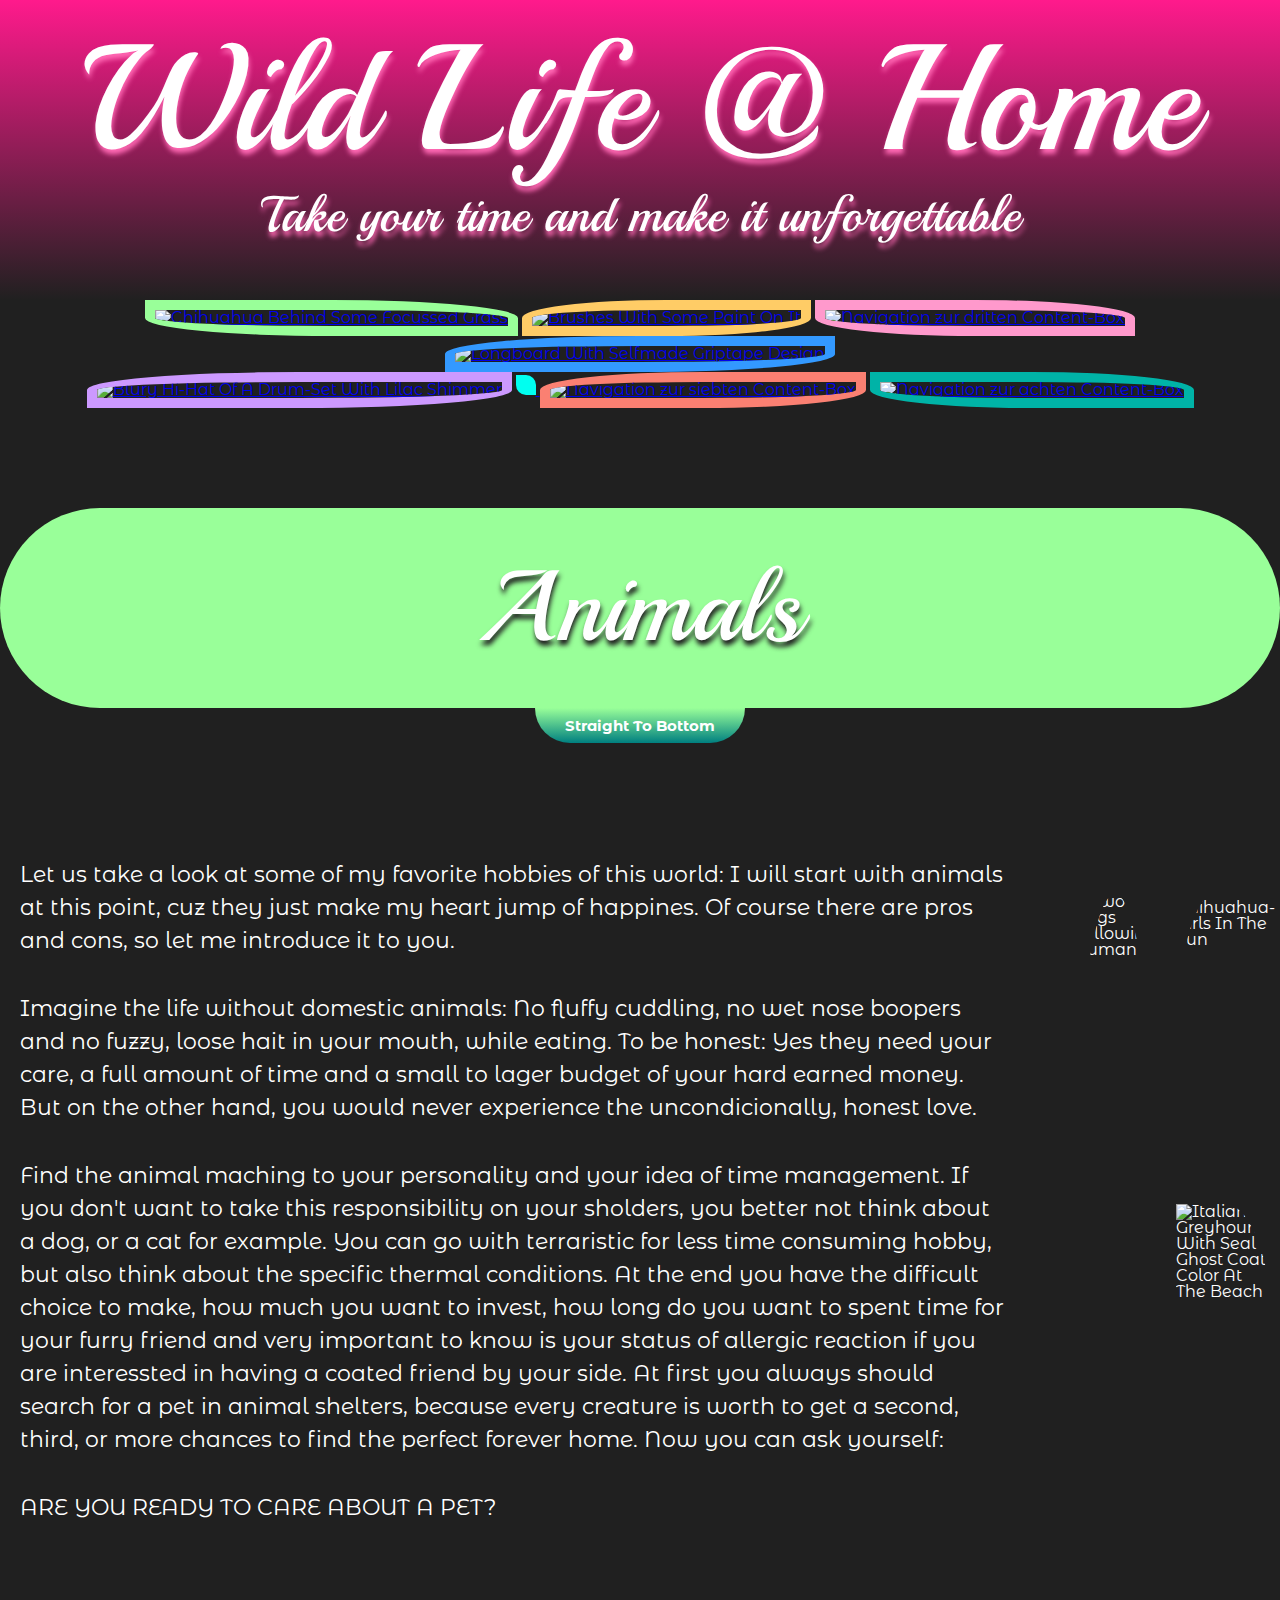
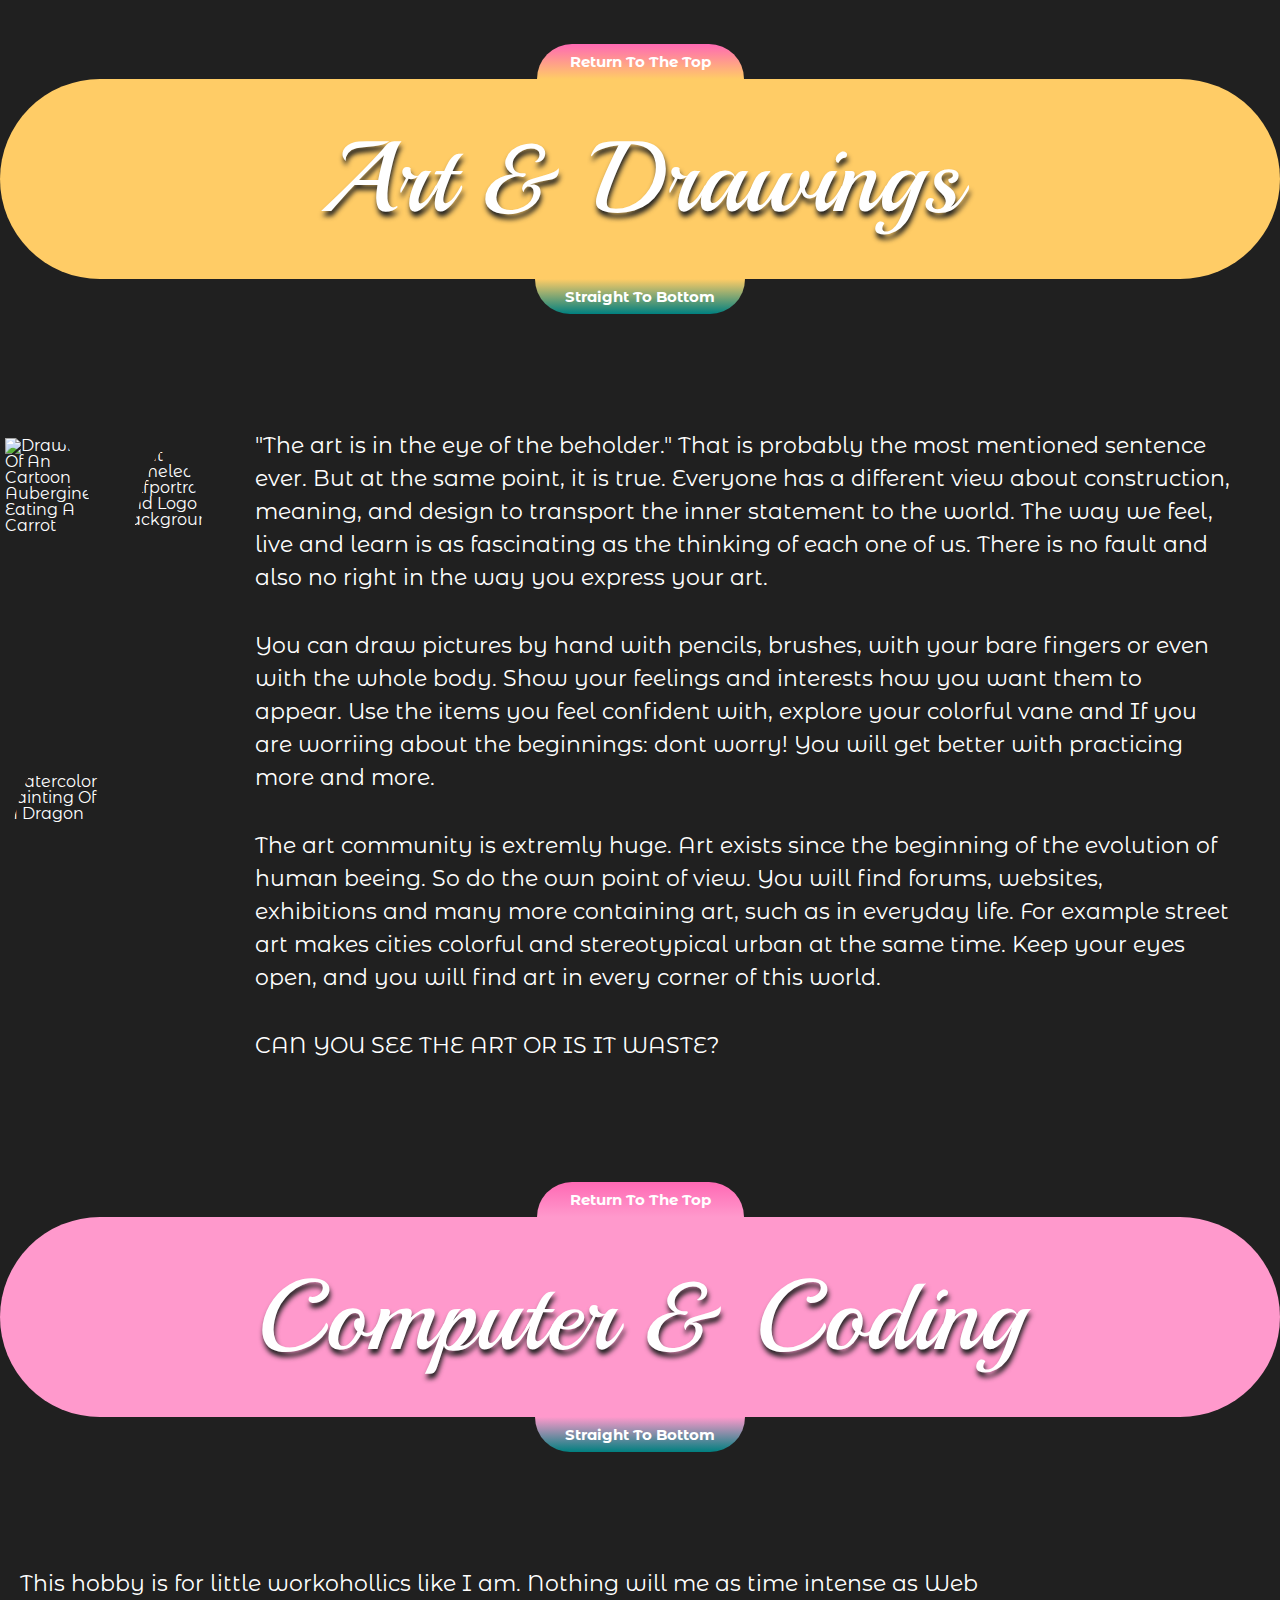
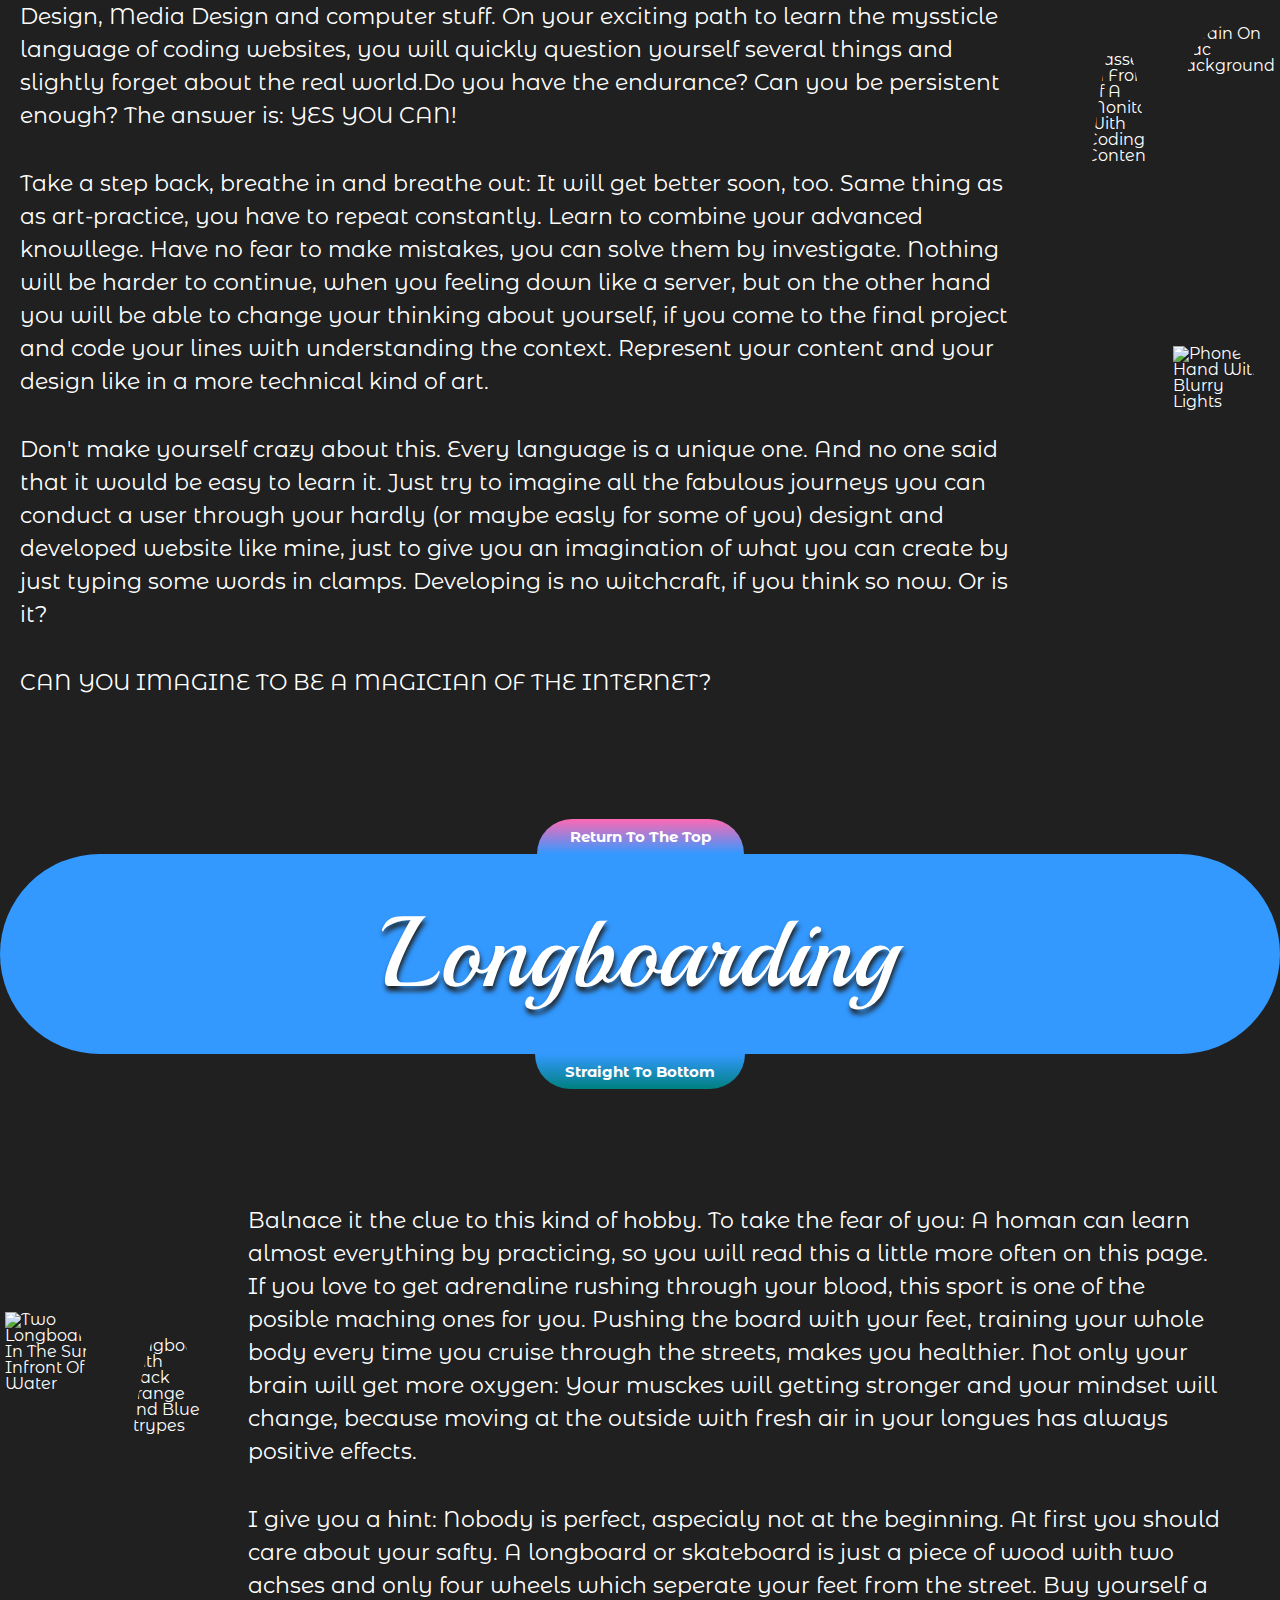
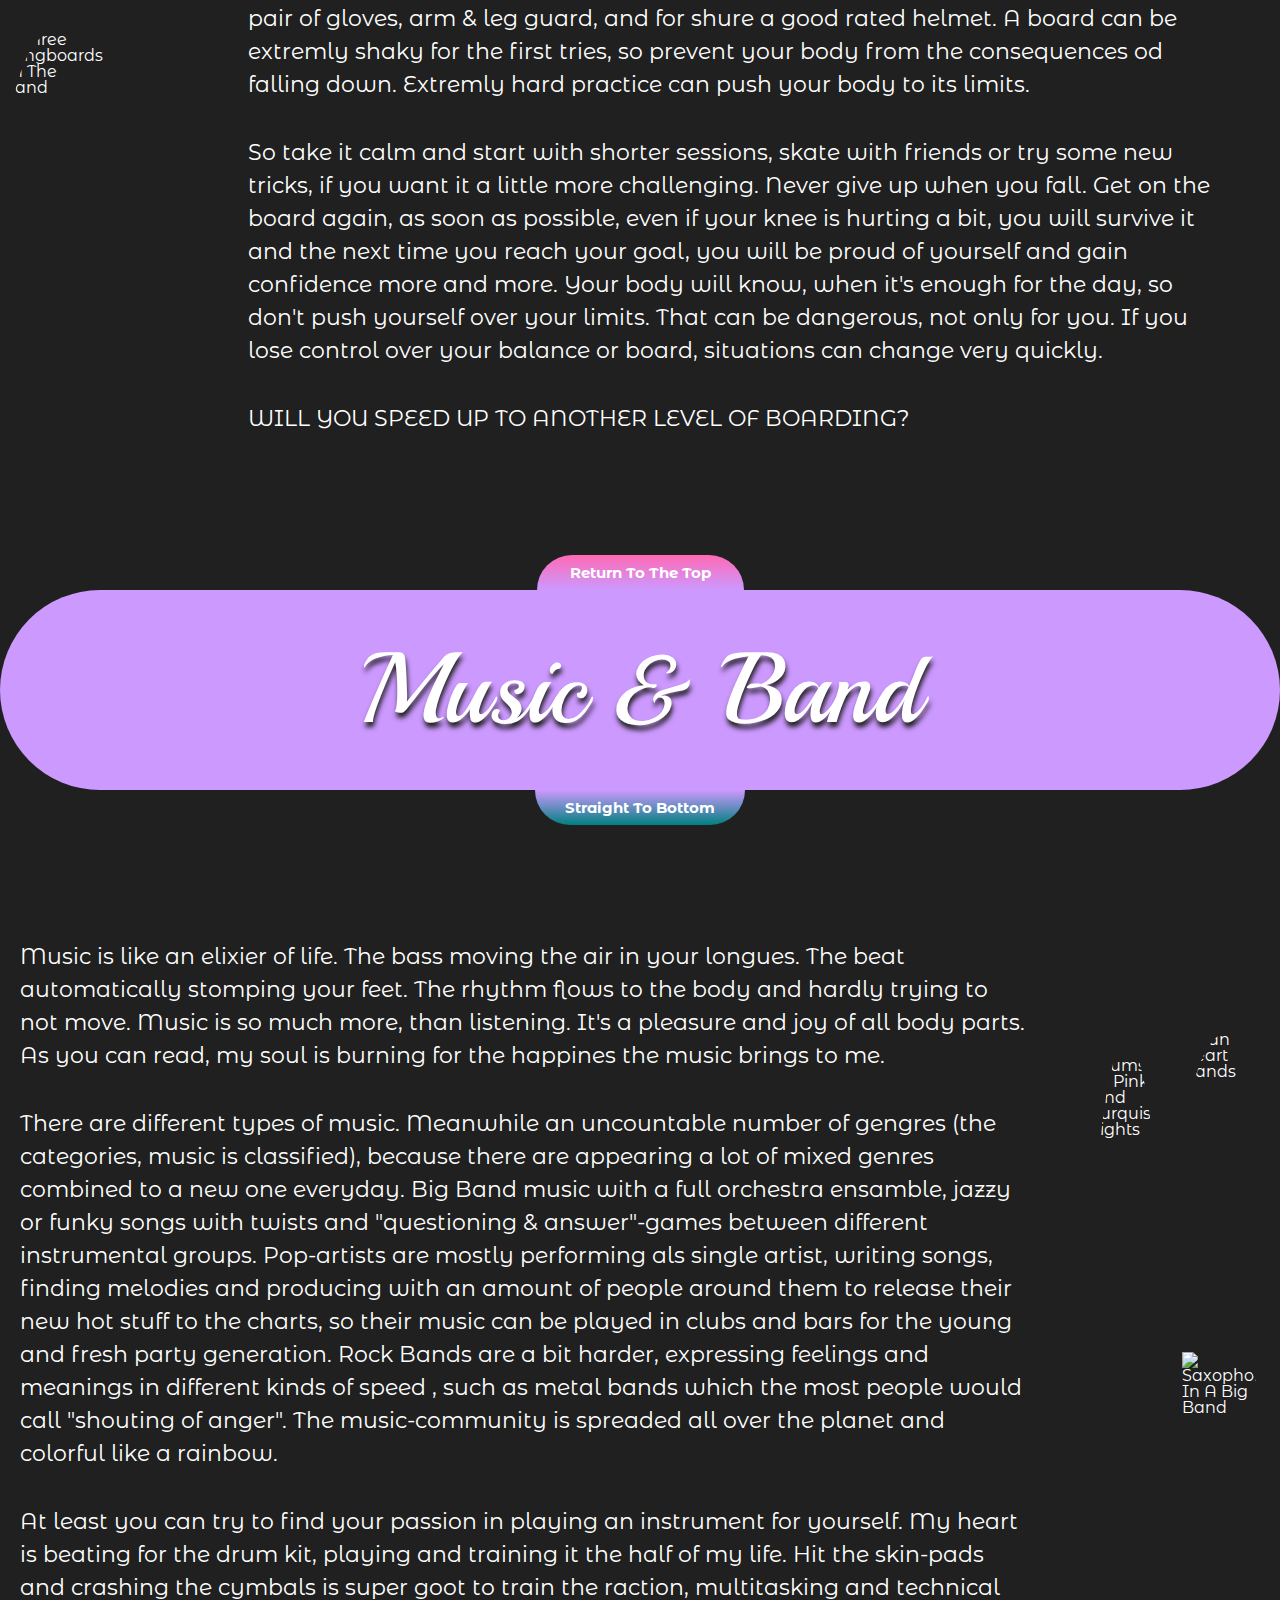
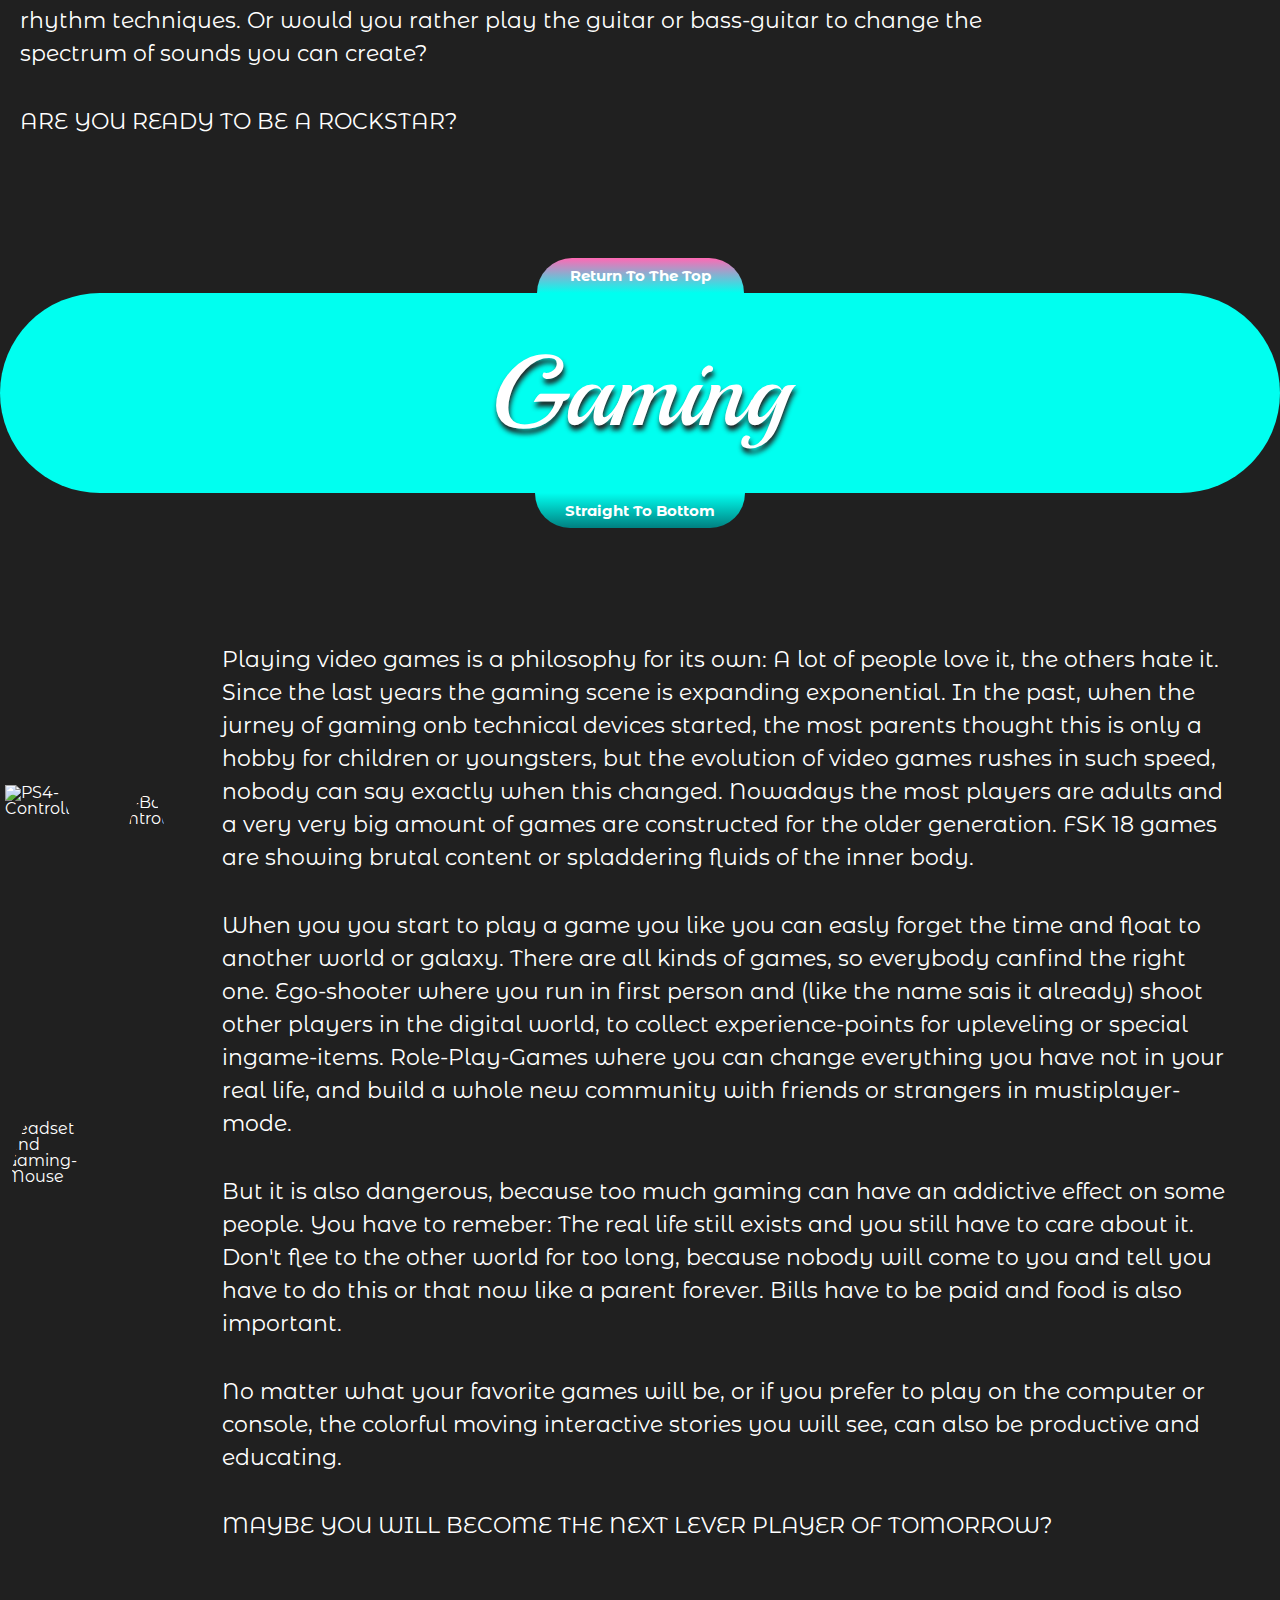
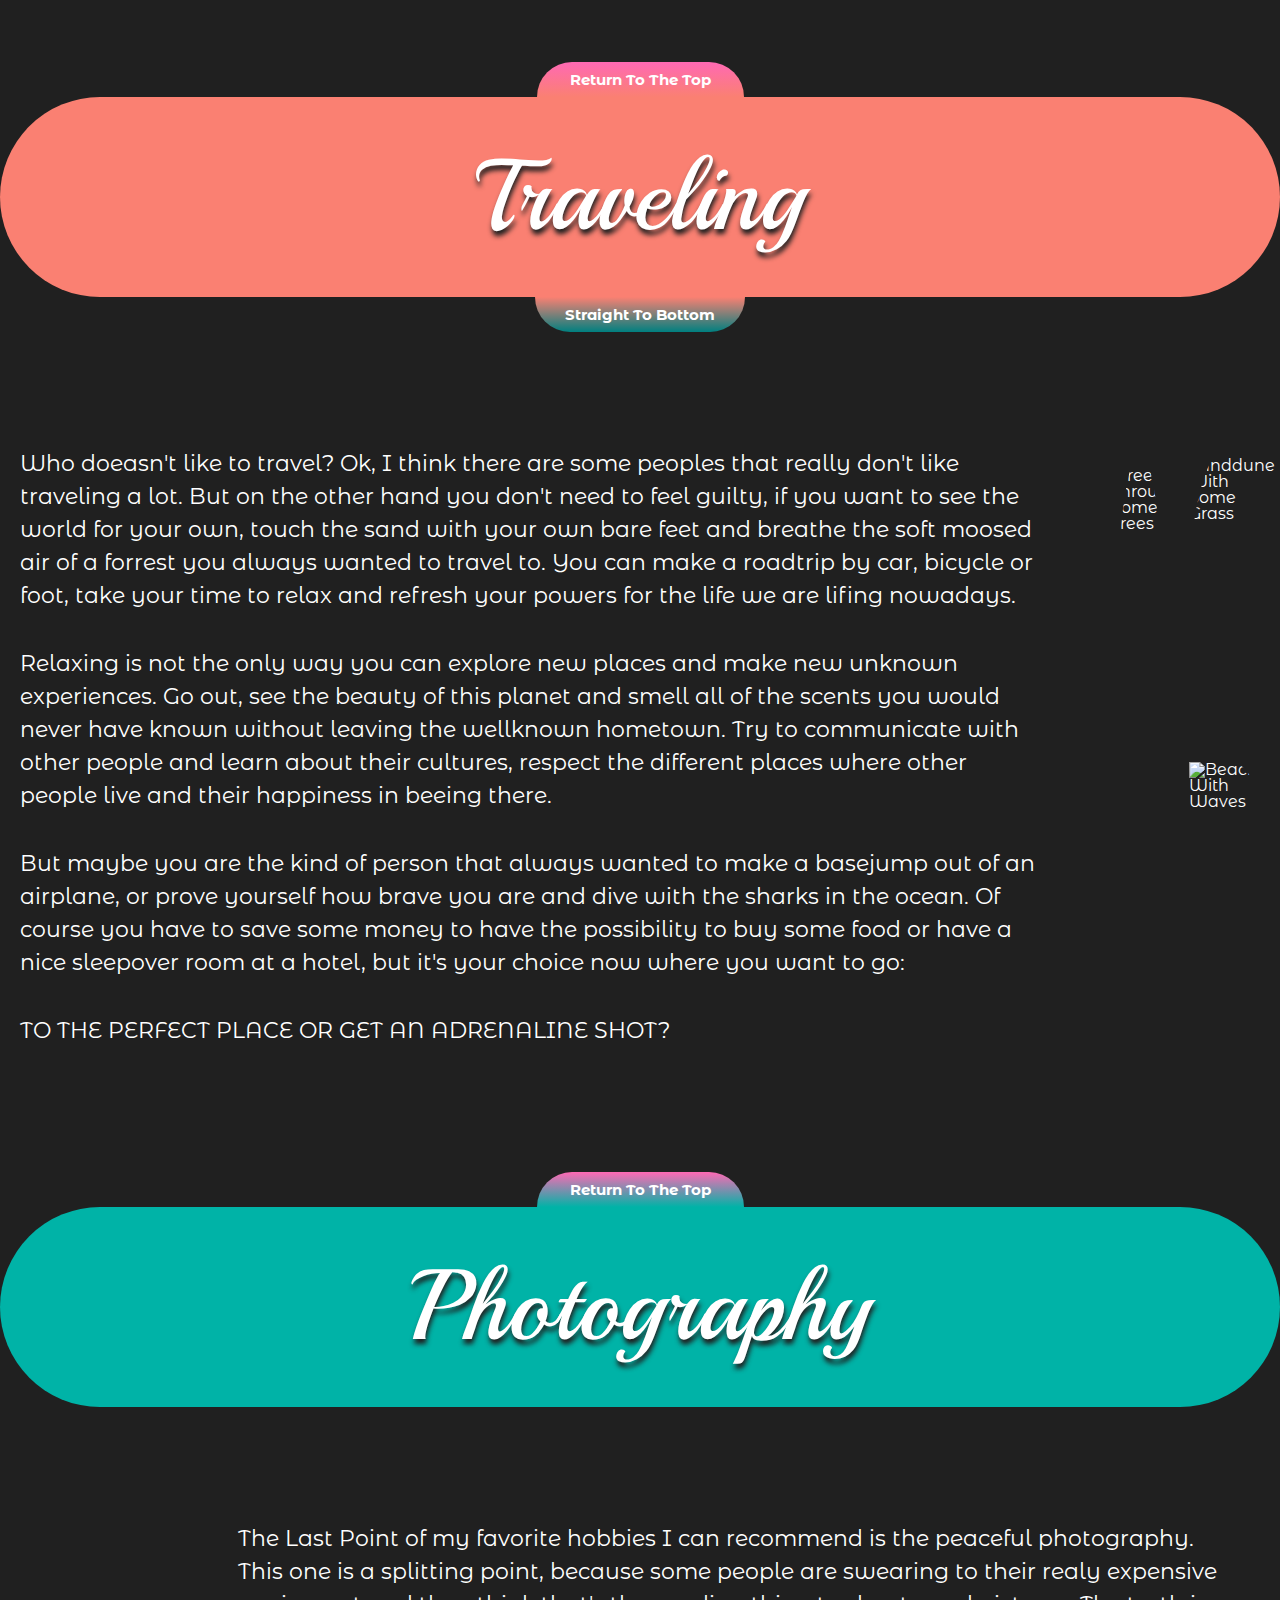
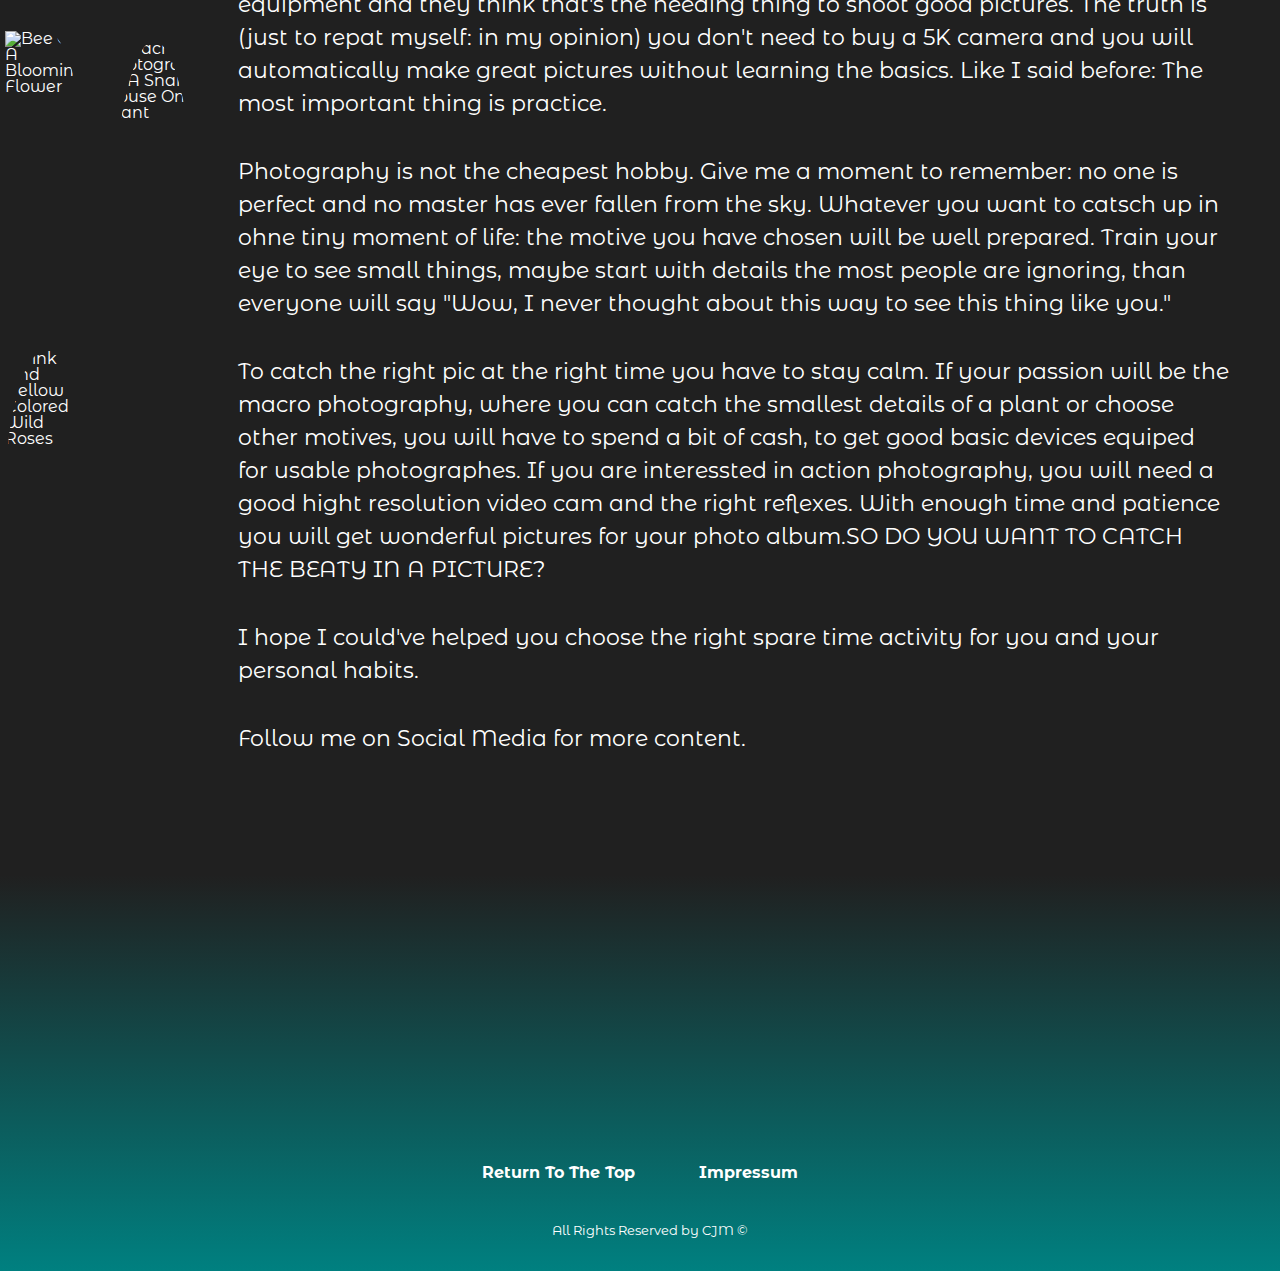
==== index.html @ d4dcc56d "Add files via upload" ====
<!-- Final Project Web Development
Fällig am 30. Juni 2022 23:59


Anweisungen

WebDev-Abschlussprojekte

Aufgabenbeschreibung finales Project:


Aufgabe: Erstelle eine Webseite mit den gelernten Themen!
Idee: Euch freigestellt, aber behaltet die Zeit im Auge.
Tipp: Eine Webseite über ein Hobby/Euch selbst, etwas was euch interessiert.
Tipp: Nicht versuchen durch Zwang alle Themen vom Orientierungskurs einbauen, 
lieber eine klare strukturierte Seite. -->

<!DOCTYPE html>
<html lang="en">
  <head>
    <meta charset="UTF-8" />
    <meta http-equiv="X-UA-Compatible" content="IE=edge" />
    <meta name="viewport" content="width=device-width, initial-scale=1.0" />
    <!-- GOOGLE FONTS -->
    <link rel="preconnect" href="https://fonts.googleapis.com" />
    <link rel="preconnect" href="https://fonts.gstatic.com" crossorigin />
    <link
      href="https://fonts.googleapis.com/css2?family=Homemade+Apple&family=Montserrat+Alternates:ital,wght@0,200;0,500;0,700;1,200&family=Paprika&family=Playball&family=Tenor+Sans&display=swap"
      rel="stylesheet"
    />
    <!-- FONT-AWESONE -->
    <link
      rel="stylesheet"
      href="https://cdnjs.cloudflare.com/ajax/libs/font-awesome/6.1.1/css/all.min.css"
      integrity="sha512-KfkfwYDsLkIlwQp6LFnl8zNdLGxu9YAA1QvwINks4PhcElQSvqcyVLLD9aMhXd13uQjoXtEKNosOWaZqXgel0g=="
      crossorigin="anonymous"
      referrerpolicy="no-referrer"
    />
    <!-- RESET CSS -->
    <link rel="stylesheet" href="./style-reset.css" />

    <!-- MY CSS - COLOR BLOCKING -->
    <link rel="stylesheet" href="./05-style.css" />
    <title>Color Blocking</title>
  </head>

  <body>
    <!-- ///////////////////////////////////////////////////////////////////////////////////////////////// */
    /* >>>>>>>>>>>>>>>>>>>>>>>>>>>>>>>>>>>>>>>>>>> HEADER <<<<<<<<<<<<<<<<<<<<<<<<<<<<<<<<<<<<<<<<<<<<<<<< */
    /* /////////////////////////////////////////////////////////////////////////////////////////////////// */-->

    <header id="top">
      <h1>Wild Life @ Home</h1>
      <h3>Take your time and make it unforgettable</h3>
    </header>

    <!-- >>>>>>>>>>>>>>>>>>>>>>>>>>>>>>>>>>>>>> NAVIGATION <<<<<<<<<<<<<<<<<<<<<<<<<<<<<<<<<<<<<<<< -->
    <nav>
      <div class="nav-pic nav-line-top">
        <a id="nav-box-1" href="#green-headline"
          ><img
            class="nav-box-1-border round-corner-br"
            src="./content-images-cjm/cila-in-grass.jpg"
            alt="Chihuahua Behind Some Focussed Grass"
            title="More About Animals"
        /></a>
        <a id="nav-box-2" href="#gold-headline"
          ><img
            class="nav-box-2-border round-corner-tr"
            src="./content-images-cjm/brushes-anna-kolosyuk-D5nh6mCW52c-unsplash.jpg"
            alt="Brushes With Some Paint On It"
            title="More About Art"
        /></a>
        <a id="nav-box-3" href="#pink-headline"
          ><img
            class="nav-box-3-border round-corner-br"
            src="./content-images-cjm/coding-joan-gamell-XmZ4GDAp9G0-unsplash.jpg"
            alt="Navigation zur dritten Content-Box"
            title="More About Computer & Coding"
        /></a>
        <a id="nav-box-4" href="#blue-headline"
          ><img
            class="nav-box-4-border round-corner-tr"
            src="./content-images-cjm/skateboard-5008503_640.jpg"
            alt="Longboard With Selfmade Griptape Design"
            title="More About Longboarding"
        /></a>
      </div>
      <!-- >>>>>>>>>>>>>>>>>>>>>>>>>>>>>>> NAVIGATION BOTTOM ROW <<<<<<<<<<<<<<<<<<<<<<<<<<<<< -->

      <div class="nav-pic nav-line-bottom">
        <a id="nav-box-5" href="#lilac-headline"
          ><img
            class="nav-box-5-border round-corner-tr"
            src="./content-images-cjm/drum-set-israel-palacio-BuiBnE4N31U-unsplash.jpg"
            alt="Blury Hi-Hat Of A Drum-Set With Lilac Shimmer"
            title="More About Music"
        /></a>
        <a id="nav-box-6" href="#turq-headline">
          <img
            class="nav-box-6-border round-corner-br"
            src="./content-images-cjm/gaming-ps-4-joao-ferrao-pxnDAT77rVg-unsplash.jpg"
            alt=""
            title="More About Gaming"
          />
        </a>
        <a id="nav-box-7" href="#salmon-headline"
          ><img
            class="nav-box-7-border round-corner-tr"
            src="./content-images-cjm/danish-house.jpg"
            alt="Navigation zur siebten Content-Box"
            title="More About Traveling"
        /></a>
        <a id="nav-box-8" href="#teal-headline"
          ><img
            class="nav-box-8-border round-corner-br"
            src="./content-images-cjm/fuji-camera-luca-bravo-W1Z3WrpSiJw-unsplash.jpg"
            alt="Navigation zur achten Content-Box"
            title="More About Photography"
        /></a>
      </div>
    </nav>
    <!-- ------------------------------------------------------------------------- -->

    <div class="banner-top">
      <!--------------- VIDEO ----------------------------------->
      <!-- <video class="boomerang" autoplay muted loop id="video">
        <source
          src=""
          type="video/mp4"
        />
      </video> -->
    </div>
    <!-- ------------------------------------------------------------------------- -->

    <!-- ///////////////////////////////////////////////////////////////////////////////////////////////// */
    /* >>>>>>>>>>>>>>>>>>>>>>>>>>>>>>>>>>>>>>>>>>> Main <<<<<<<<<<<<<<<<<<<<<<<<<<<<<<<<<<<<<<<<<<<<<<<<<< */
    /* /////////////////////////////////////////////////////////////////////////////////////////////////// */-->
    <!-- ----------------------------------GREEN BOX------------------------------------ -->

    <main>
      <h2 id="green-headline">Animals</h2>
      <a href="#bottom" class="to-bottom green-bottom-tab"
        >Straight To Bottom</a
      >

      <div id="green-box" class="content-box-left">
        <div class="sub text-left">
          <p>
            Let us take a look at some of my favorite hobbies of this world: I
            will start with animals at this point, cuz they just make my heart
            jump of happines. Of course there are pros and cons, so let me
            introduce it to you.
          </p>
          <p>
            Imagine the life without domestic animals: No fluffy cuddling, no
            wet nose boopers and no fuzzy, loose hait in your mouth, while
            eating. To be honest: Yes they need your care, a full amount of time
            and a small to lager budget of your hard earned money. But on the
            other hand, you would never experience the uncondicionally, honest
            love.
          </p>
          <p>
            Find the animal maching to your personality and your idea of time
            management. If you don't want to take this responsibility on your
            sholders, you better not think about a dog, or a cat for example.
            You can go with terraristic for less time consuming hobby, but also
            think about the specific thermal conditions. At the end you have the
            difficult choice to make, how much you want to invest, how long do
            you want to spent time for your furry friend and very important to
            know is your status of allergic reaction if you are interessted in
            having a coated friend by your side. At first you always should
            search for a pet in animal shelters, because every creature is worth
            to get a second, third, or more chances to find the perfect forever
            home. Now you can ask yourself: 
          </p>
          <p>ARE YOU READY TO CARE ABOUT A PET?</p>
        </div>
        <div class="sub big-pic">
          <img
            src="./content-images-cjm/animals/1654520392527.png"
            alt="Two Dogs Following Human"
            title="My Two Dogs Following Me"
          />
        </div>
        <div class="sub small-pic right">
          <img
            class="round-corner-tr"
            src="./content-images-cjm/animals/cila-sun.jpg"
            alt="Chihuahua-Girls In The Sun"
            title="My Lovely Little Chihuahua-Girls In The Sun"
          />
          <img
            class="round-corner-br"
            src="./content-images-cjm/animals/beany-beach.jpg"
            alt="Italian Greyhound With Seal Ghost Coat Color At The Beach"
            title="My Italian Greyhound Girl With Seal Ghost Coat Color Enjoying time At The Beach"
          />
        </div>
      </div>
      <!-- -----------------------------GOLD BOX----------------------------------------- -->

      <a href="#top" class="to-top gold-top-tab">Return To The Top</a>
      <h2 id="gold-headline">Art & Drawings</h2>
      <a href="#bottom" class="to-bottom gold-bottom-tab">Straight To Bottom</a>

      <div id="gold-box" class="content-box-right">
        <div class="sub text-left">
          <p>
            <q>"The art is in the eye of the beholder."</q>

            That is probably the most mentioned sentence ever. But at the same
            point, it is true. Everyone has a different view about construction,
            meaning, and design to transport the inner statement to the world.
            The way we feel, live and learn is as fascinating as the thinking of
            each one of us. There is no fault and also no right in the way you
            express your art.
          </p>
          <p>
            You can draw pictures by hand with pencils, brushes, with your bare
            fingers or even with the whole body. Show your feelings and
            interests how you want them to appear. Use the items you feel
            confident with, explore your colorful vane and If you are worriing
            about the beginnings: dont worry! You will get better with
            practicing more and more.
          </p>
          <p>
            The art community is extremly huge. Art exists since the beginning
            of the evolution of human beeing. So do the own point of view. You
            will find forums, websites, exhibitions and many more containing
            art, such as in everyday life. For example street art makes cities
            colorful and stereotypical urban at the same time. Keep your eyes
            open, and you will find art in every corner of this world. 
          </p>
          <p>CAN YOU
            SEE THE ART OR IS IT WASTE?</p>
        </div>
        <div class="sub big-pic">
          <img
            src="./content-images-cjm/art/1606578436178.png"
            alt="Cat Cameleon Selfportrait And Logo In Background"
            title="Cat Cameleon Selfportrait And Logo In Background"
          />
        </div>
        <div class="sub small-pic right">
          <img
            class="round-corner-br"
            src="./content-images-cjm/art/20210716_234134.jpg"
            alt="Drawing Of An Cartoon Aubergine Eating A Carrot"
            title="Drawing Of An Cartoon Aubergine Eating A Carrot"
          />
          <img
            class="round-corner-tr"
            src="./content-images-cjm/art/20210628_144339.jpg"
            alt="Watercolor Painting Of A Dragon"
            title="Watercolor Painting Of A Dragon"
          />
        </div>
      </div>

      <!-- -----------------------------PINK BOX---------------------------------------- -->
      <a href="#top" class="to-top pink-top-tab">Return To The Top</a>
      <h2 id="pink-headline">Computer & Coding</h2>
      <a href="#bottom" class="to-bottom pink-bottom-tab">Straight To Bottom</a>

      <div id="pink-box" class="content-box-left">
        <div class="sub text-left">
          <p>
            This hobby is for little workohollics like I am. Nothing will me as
            time intense as Web Design, Media Design and computer stuff. On your
            exciting path to learn the myssticle language of coding websites,
            you will quickly question yourself several things and slightly
            forget about the real world.Do you have the endurance? Can you be
            persistent enough? The answer is: YES YOU CAN!
          </p>
          <p>
            Take a step back, breathe in and breathe out: It will get better
            soon, too. Same thing as as art-practice, you have to repeat
            constantly. Learn to combine your advanced knowllege. Have no fear
            to make mistakes, you can solve them by investigate. Nothing will be
            harder to continue, when you feeling down like a server, but on the
            other hand you will be able to change your thinking about yourself,
            if you come to the final project and code your lines with
            understanding the context. Represent your content and your design
            like in a more technical kind of art.
          </p>
          <p>
            Don't make yourself crazy about this. Every language is a unique
            one. And no one said that it would be easy to learn it. Just try to
            imagine all the fabulous journeys you can conduct a user through
            your hardly (or maybe easly for some of you) designt and developed
            website like mine, just to give you an imagination of what you can
            create by just typing some words in clamps. Developing is no
            witchcraft, if you think so now. Or is it? 
          </p>
          <p>CAN YOU IMAGINE TO BE A
            MAGICIAN OF THE INTERNET?</p>
        </div>
        <div class="sub big-pic">
          <img
            src="./content-images-cjm/computer-coding/glasses-coding-temple-cerulean-tP8ZwlCF8og-unsplash.jpg"
            alt="Glasses In Front Of A Monitor With Coding-Content"
            title="See The World In Different Levels"
          />
        </div>
        <div class="sub small-pic right">
          <img
            class="round-corner-tr"
            src="./content-images-cjm/computer-coding/brain-milad-fakurian-58Z17lnVS4U-unsplash.jpg"
            alt="Brain On Lilac Background"
            title="Brain Work Is The Future"
          />
          <img
            class="round-corner-br"
            src="./content-images-cjm/computer-coding/phone-rodion-kutsaev-0VGG7cqTwCo-unsplash.jpg"
            alt="Phone In Hand With Blurry Lights"
            title="Modern Life Is Digital Life"
          />
        </div>
      </div>

      <!-- -------------------------------BLUE BOX------------------------------------- -->
      <a href="#top" class="to-top blue-top-tab">Return To The Top</a>
      <h2 id="blue-headline">Longboarding</h2>
      <a href="#bottom" class="to-bottom blue-bottom-tab">Straight To Bottom</a>

      <div id="blue-box" class="content-box-right">
        <div class="sub text-left">
          <p>
            Balnace it the clue to this kind of hobby. To take the fear of you:
            A homan can learn almost everything by practicing, so you will read
            this a little more often on this page. If you love to get adrenaline
            rushing through your blood, this sport is one of the posible maching
            ones for you. Pushing the board with your feet, training your whole
            body every time you cruise through the streets, makes you healthier.
            Not only your brain will get more oxygen: Your musckes will getting
            stronger and your mindset will change, because moving at the outside
            with fresh air in your longues has always positive effects.
          </p>
          <p>
            I give you a hint: Nobody is perfect, aspecialy not at the
            beginning. At first you should care about your safty. A longboard or
            skateboard is just a piece of wood with two achses and only four
            wheels which seperate your feet from the street. Buy yourself a pair
            of gloves, arm & leg guard, and for shure a good rated helmet. A
            board can be extremly shaky for the first tries, so prevent your
            body from the consequences od falling down. Extremly hard practice
            can push your body to its limits.
          </p>
          <p>
            So take it calm and start with shorter sessions, skate with friends
            or try some new tricks, if you want it a little more challenging.
            Never give up when you fall. Get on the board again, as soon as
            possible, even if your knee is hurting a bit, you will survive it
            and the next time you reach your goal, you will be proud of yourself
            and gain confidence more and more. Your body will know, when it's
            enough for the day, so don't push yourself over your limits. That
            can be dangerous, not only for you. If you lose control over your
            balance or board, situations can change very quickly. 
          </p>
          <p>WILL YOU SPEED
            UP TO ANOTHER LEVEL OF BOARDING?</p>
        </div>
        <div class="sub big-pic">
          <img
            src="./content-images-cjm/longboarding/20210706_180009.jpg"
            alt="Longboard With Black Orange And Blue Strypes"
            title="Longboard-Deck-Bottom From Rune With Stripes In Black Orange And Blue"
          />
        </div>
        <div class="sub small-pic right">
          <img
            class="round-corner-br"
            src="./content-images-cjm/longboarding/20200921_175528.jpg"
            alt="Two Longboards In The Sun Infront Of Water"
            title="Sunny Days With Rolling Happiness"
          />
          <img
            class="round-corner-tr"
            src="./content-images-cjm/longboarding/20210706_221154.jpg"
            alt="Three Longboards In The Sand"
            title="Longboard-Friendship Strengthens The Positive Mindset"
          />
        </div>
      </div>
      <!-- -----------------------------------LILAC BOX---------------------------------- -->
      <a href="#top" class="to-top lilac-top-tab">Return To The Top</a>
      <h2 id="lilac-headline">Music & Band</h2>
      <a href="#bottom" class="to-bottom lilac-bottom-tab"
        >Straight To Bottom</a
      >

      <div id="lilac-box" class="content-box-left">
        <div class="sub text-left">
          <p>
            Music is like an elixier of life. The bass moving the air in your
            longues. The beat automatically stomping your feet. The rhythm flows
            to the body and hardly trying to not move. Music is so much more,
            than listening. It's a pleasure and joy of all body parts. As you
            can read, my soul is burning for the happines the music brings to
            me.
          </p>
          <p>
            There are different types of music. Meanwhile an uncountable number
            of gengres (the categories, music is classified), because there are
            appearing a lot of mixed genres combined to a new one everyday. Big
            Band music with a full orchestra ensamble, jazzy or funky songs with
            twists and "questioning & answer"-games between different
            instrumental groups. Pop-artists are mostly performing als single
            artist, writing songs, finding melodies and producing with an amount
            of people around them to release their new hot stuff to the charts,
            so their music can be played in clubs and bars for the young and
            fresh party generation. Rock Bands are a bit harder, expressing
            feelings and meanings in different kinds of speed , such as metal
            bands which the most people would call "shouting of anger". The
            music-community is spreaded all over the planet and colorful like a
            rainbow.
          </p>
          <p>
            At least you can try to find your passion in playing an instrument
            for yourself. My heart is beating for the drum kit, playing and
            training it the half of my life. Hit the skin-pads and crashing the
            cymbals is super goot to train the raction, multitasking and
            technical rhythm techniques. Or would you rather play the guitar or
            bass-guitar to change the spectrum of sounds you can create? 
          </p>
          <p>ARE YOU
            READY TO BE A ROCKSTAR?</p>
        </div>
        <div class="sub big-pic">
          <img
            src="./content-images-cjm/music/drumset-aliane-schwartzhaupt-QdmUva6qBTk-unsplash.jpg"
            alt="Drumset In Pink And Turquise Lights"
            title="Drum-Sounds Are The Beating Of My Heart"
          />
        </div>
        <div class="sub small-pic right">
          <img
            class="round-corner-tr"
            src="./content-images-cjm/music/fans-heart-hands-louis-comar-VXHZx1uzzo8-unsplash.jpg"
            alt="Fan Heart Hands"
            title="Feel The Music And Spread The Love"
          />
          <img
            class="round-corner-br"
            src="./content-images-cjm/music/saxophone-jens-thekkeveettil-dBWvUqBoOU8-unsplash.jpg"
            alt="Saxophone In A Big Band"
            title="Big Band Music Gives Me Goosebumps"
          />
        </div>
      </div>
      <!-- ---------------------------------TURQUISE BOX------------------------------ -->
      <a href="#top" class="to-top turq-top-tab">Return To The Top</a>
      <h2 id="turq-headline">Gaming</h2>
      <a href="#bottom" class="to-bottom turq-bottom-tab">Straight To Bottom</a>

      <div id="turq-box" class="content-box-right">
        <div class="sub text-left">
          <p>
            Playing video games is a philosophy for its own: A lot of people
            love it, the others hate it. Since the last years the gaming scene
            is expanding exponential. In the past, when the jurney of gaming onb
            technical devices started, the most parents thought this is only a
            hobby for children or youngsters, but the evolution of video games
            rushes in such speed, nobody can say exactly when this changed.
            Nowadays the most players are adults and a very very big amount of
            games are constructed for the older generation. FSK 18 games are
            showing brutal content or spladdering fluids of the inner body.
          </p>
          <p>
            When you you start to play a game you like you can easly forget the
            time and float to another world or galaxy. There are all kinds of
            games, so everybody canfind the right one. Ego-shooter where you run
            in first person and (like the name sais it already) shoot other
            players in the digital world, to collect experience-points for
            upleveling or special ingame-items. Role-Play-Games where you can
            change everything you have not in your real life, and build a whole
            new community with friends or strangers in mustiplayer-mode.
          </p>
          <p>
            But it is also dangerous, because too much gaming can have an
            addictive effect on some people. You have to remeber: The real life
            still exists and you still have to care about it. Don't flee to the
            other world for too long, because nobody will come to you and tell
            you have to do this or that now like a parent forever. Bills have to
            be paid and food is also important.
          </p>
          <p>
            No matter what your favorite games will be, or if you prefer to play
            on the computer or console, the colorful moving interactive stories
            you will see, can also be productive and educating. 
          </p>
          <p>MAYBE YOU WILL
            BECOME THE NEXT LEVER PLAYER OF TOMORROW?</p>
        </div>
        <div class="sub big-pic">
          <img
            src="./content-images-cjm/gaming/controler-x-boxjavier-martinez-hUD0PUczwJQ-unsplash.jpg"
            alt="X-Box Controller"
            title="Bring Yourself To The Next Level"
          />
        </div>
        <div class="sub small-pic right">
          <img
            class="round-corner-br"
            src="./content-images-cjm/gaming/controler-ps4-josh-durham-4rn4X_QnGV4-unsplash.jpg"
            alt="PS4-Controller"
            title="Play Station 4 Controller - A Well Known Conpanion"
          />
          <img
            class="round-corner-tr"
            src="./content-images-cjm/gaming/fazly-shah-Ei5d39YRrgY-unsplash.jpg"
            alt="Headset And Gaming-Mouse"
            title="Computer Games Were The Beginning Of A Complete New Level Of Using Technic"
          />
        </div>
      </div>
      <!-- ----------------------------------SALMON BOX---------------------------------- -->
      <a href="#top" class="to-top salmon-top-tab">Return To The Top</a>
      <h2 id="salmon-headline">Traveling</h2>
      <a href="#bottom" class="to-bottom salmon-bottom-tab"
        >Straight To Bottom</a
      >

      <div id="salmon-box" class="content-box-left">
        <div class="sub text-left">
          <p>
            Who doeasn't like to travel? Ok, I think there are some peoples that
            really don't like traveling a lot. But on the other hand you don't
            need to feel guilty, if you want to see the world for your own,
            touch the sand with your own bare feet and breathe the soft moosed
            air of a forrest you always wanted to travel to. You can make a
            roadtrip by car, bicycle or foot, take your time to relax and
            refresh your powers for the life we are lifing nowadays.
          </p>

          <p>
            Relaxing is not the only way you can explore new places and make new
            unknown experiences. Go out, see the beauty of this planet and smell
            all of the scents you would never have known without leaving the
            wellknown hometown. Try to communicate with other people and learn
            about their cultures, respect the different places where other
            people live and their happiness in beeing there.
          </p>
          <p>
            But maybe you are the kind of person that always wanted to make a
            basejump out of an airplane, or prove yourself how brave you are and
            dive with the sharks in the ocean. Of course you have to save some
            money to have the possibility to buy some food or have a nice
            sleepover room at a hotel, but it's your choice now where you want
            to go: 
          </p>
          <p>TO THE PERFECT PLACE OR GET AN ADRENALINE SHOT?</p>
        </div>
        <div class="sub big-pic">
          <img
            src="./content-images-cjm/travel/PICT0601-4576.jpg"
            alt="Street Throug Some Trees"
            title="Where Will The Next Road Lead Me To?"
          />
        </div>
        <div class="sub small-pic right">
          <img
            class="round-corner-tr"
            src="./content-images-cjm/travel/PICT0841-4405-4659.jpg"
            alt="Sanddune With Some Grass"
            title="Waves And Soft Sand Under Your Toes Is Pure Wellness"
          />
          <img
            class="round-corner-br"
            src="./content-images-cjm/travel/PICT00773501-4431.jpg"
            alt="Beach With Waves"
            title="The Light Salty Air Of The North Let The Skin Becomme Refreshed And Relaxed"
          />
        </div>
      </div>
      <!-- ----------------------------------TEAL BOX---------------------------------- -->
      <a href="#top" class="to-top teal-top-tab">Return To The Top</a>
      <h2 id="teal-headline">Photography</h2>

      <div id="teal-box" class="content-box-right">
        <div class="sub text-left">
          <p>
            The Last Point of my favorite hobbies I can recommend is the
            peaceful photography. This one is a splitting point, because some
            people are swearing to their realy expensive equipment and they
            think that's the needing thing to shoot good pictures. The truth is
            (just to repat myself: in my opinion) you don't need to buy a 5K
            camera and you will automatically make great pictures without
            learning the basics. Like I said before: The most important thing is
            practice.
          </p>
          <p>
            Photography is not the cheapest hobby. Give me a moment to remember:
            no one is perfect and no master has ever fallen from the sky.
            Whatever you want to catsch up in ohne tiny moment of life: the
            motive you have chosen will be well prepared. Train your eye to see
            small things, maybe start with details the most people are ignoring,
            than everyone will say
            <q
              >"Wow, I never thought about this way to see this thing like
              you."</q
            >
          </p>
          <p>
            To catch the right pic at the right time you have to stay calm. If
            your passion will be the macro photography, where you can catch the
            smallest details of a plant or choose other motives, you will have
            to spend a bit of cash, to get good basic devices equiped for usable
            photographes. If you are interessted in action photography, you will
            need a good hight resolution video cam and the right reflexes. With
            enough time and patience you will get wonderful pictures for your
            photo album.SO DO YOU WANT TO CATCH THE BEATY IN A PICTURE?
          </p>
          <p>
            I hope I could've helped you choose the right spare time activity
            for you and your personal habits.
          </p>
          <p>Follow me on Social Media for more content.</p>
        </div>
        <div class="sub big-pic">
          <img
            src="./content-images-cjm/photography/PICT0037-21.jpg"
            alt="Macro Photograph Of A Snail-House On A Plant"
            title="Slow Down A Bit And Make The Smallest Things Big"
          />
        </div>
        <div class="sub small-pic right">
          <img
            class="round-corner-br"
            src="./content-images-cjm/photography/PICT0048-27.jpg"
            alt="Bee On A Blooming Flower"
            title="Tiny And Unseen But Important For Us All - Bees"
          />
          <img
            class="round-corner-tr"
            src="./content-images-cjm/photography/PICT0187-71.jpg"
            alt="Pink And Yellow Colored Wild Roses"
            title="Keep Your Eyes Open And Try To Catch The Beauty Of The World"
          />
        </div>
      </div>
    </main>

    <!-- ///////////////////////////////////////////////////////////////////////////////////////////////// */
    /* >>>>>>>>>>>>>>>>>>>>>>>>>>>>>>>>>>>>>>> FOOTER <<<<<<<<<<<<<<<<<<<<<<<<<<<<<<<<<<<<<<<<<<<<<<<< */
    /* /////////////////////////////////////////////////////////////////////////////////////////////// */-->

    <footer>
      <ul class="contact-icons">
        <li id="instagram">
          <a
            href="https://www.instagram.com/artistoo._.cat/?hl=de"
            target="_blank"
            rel="noopener noreferrer"
            title="Follow me on  >>  Instagram"
            ><i class="fa-solid fa-hashtag"></i
          ></a>
        </li>
        <li id="facebook">
          <a
            href="https://www.facebook.com/cat.cameleon"
            target="_blank"
            rel="noopener noreferrer"
            title="Follow me on  >>  Facebook"
            ><i class="fa-brands fa-facebook-f"></i
          ></a>
        </li>
        <li id="linkedin">
          <a
            href="https://www.linkedin.com/in/claudia-j-m-a815b91b4/"
            target="_blank"
            rel="noopener noreferrer"
            title="Follow me on  >>  LinkedIn"
            ><i class="fa-brands fa-linkedin-in"></i
          ></a>
        </li>
        <li id="email">
          <a
            href="#"
            target="_blank"
            rel="noopener noreferrer"
            title="Mail me  >>  mail.me@home-office.com"
            ><i class="fa-solid fa-at"></i
          ></a>
        </li>
        <li id="phone">
          <a
            href="#"
            target="_blank"
            rel="noopener noreferrer"
            title="Call me  >>  040/123456789"
            ><i class="fa-solid fa-phone-flip"></i
          ></a>
        </li>
      </ul>

      <nav id="bottom">
        <a href="#top">Return To The Top</a>
        <a href="./impressum.html">Impressum</a>
        <p id="copyright">All Rights Reserved by CJM &copy;</p>

      </nav>
    </footer>
  </body>
</html>
---- 05-style.css ----
/* 
HANDWRITTEN FONT
font-family: 'Homemade Apple', cursive;

ROUNDED TEXT FONT
font-family: 'Montserrat Alternates', sans-serif;

LITTLE CURVY FONT
font-family: 'Paprika', cursive;

NORMAL TEXT FONT
font-family: 'Tenor Sans', sans-serif;
 
CURVY HEADLINES
font-family: 'Playball', cursive;

*/

/* ///////////////////////////////////////////////////////////////////////////////////////////////// */
/* ///////////////////////////////////////////////////////////////////////////////////////////////// */
html {
  scroll-behavior: smooth;
}

body {
  font-family: "Montserrat Alternates", sans-serif;
  background-color: #202020;
  color: white;

  display: flex;
  flex-flow: column wrap;
}

h1,
h2,
h3 {
  font-family: "Playball", cursive;
  margin: 10px auto;
  text-align: center;
}

h1 {
  font-size: 150px;
  padding: 5px;
}

h2 {
  border-radius: 100px;
  text-shadow: 1px 5px 5px #202020;
  font-size: 100px;
  padding: 50px 0;
  margin: 0 auto;
}

h3 {
  font-size: 50px;
  margin: 0 0 50px;
}

/* ///////////////////////////////////////////////////////////////////////////////////////////////// */
/* >>>>>>>>>>>>>>>>>>>>>>>>>>>>>>>>>>>>>>>>>>>> HEADER <<<<<<<<<<<<<<<<<<<<<<<<<<<<<<<<<<<<<<<<<<<<< */
/* ///////////////////////////////////////////////////////////////////////////////////////////////// */

header {
  /* border: 2px solid hotpink; */
  background: linear-gradient(#ff1a8c, #202020);
  text-shadow: 1px 5px 5px hotpink;
  margin: 0;
  height: fit-content;
  padding: 10px;
}

/* >>>>>>>>>>>>>>>>>>>>>>>>>>>>>>>>>>>>>>>>>>>> NAVIGATION <<<<<<<<<<<<<<<<<<<<<<<<<<<<<<<<<<<<<<<<< */
/* >>>>>>>>>>>>>>>>>>>>>>>>>>>>>>>>>>>>>> NAVIGATIONS BOXEN <<<<<<<<<<<<<<<<<<<<<<<<<<<<<<<<<<<<<<<<< */

nav div {
  /* border: #00fff0 solid 2px; */
  margin: 0 auto;
  text-align: center;
}

/* ----------------------------- NAVIGATIONS BOXEN BORDER ----------------------- */

.nav-box-1-border {
  border: 10px solid #99ff99;
}

.nav-box-2-border {
  border: 10px solid #ffcc66;
}

.nav-box-3-border {
  border: 10px solid #ff99cc;
}

.nav-box-4-border {
  border: 10px solid #3399ff;
}

.nav-box-5-border {
  border: 10px solid #cc99ff;
}

.nav-box-6-border {
  border: 10px solid #00fff0;
}

.nav-box-7-border {
  border: 10px solid #fa8072;
}

.nav-box-8-border {
  border: 10px solid #00b3a7;
}

/* ---------------------------------------- HOVER EFFECT --------------------------- */

.nav-box-1-border:hover {
  box-shadow: 0px 0px 20px 10px #c2ffc2;
}

.nav-box-2-border:hover {
  box-shadow: 0px 0px 20px 10px #ffe1a4;
}

.nav-box-3-border:hover {
  box-shadow: 0px 0px 20px 10px #fcb1d7;
}

.nav-box-4-border:hover {
  box-shadow: 0px 0px 20px 10px #82c0ff;
}

.nav-box-5-border:hover {
  box-shadow: 0px 0px 20px 10px #e0c1ff;
}

.nav-box-6-border:hover {
  box-shadow: 0px 0px 20px 10px #91fff8;
}

.nav-box-7-border:hover {
  box-shadow: 0px 0px 20px 10px #ffafa7;
}

.nav-box-8-border:hover {
  box-shadow: 0px 0px 20px 10px #49fff3;
}

/* ------------------------------------- BANNER TOP ---------------------------------------------- */

.banner-top {
  height: 100px;
}

/* >>>>>>>>>>>>>>>>>>>>>>>>>>>>>>>> PICTURES <<<<<<<<<<<<<<<<<<<<<<<<<<< */

.nav-pic img {
  /* border: 5px solid #202020; */
  width: 24.5%;
  box-sizing: border-box;
}

.round-corner-br {
  border-radius: 0 50% 0 50%;
}

.round-corner-tr {
  border-radius: 50% 0 50% 0;
}

/* -------------------------------------- PICTURES IN BOXES ------------------------------- */

/* <!-- ----------------------------------------------------- --> */
/* <!-- ----------------------------------------------------- --> */
/* <!-- ----------------------------------------------------- --> */

.content-box-left {
  /* border: 2px dotted red; */
  margin: 100px auto;
  display: flex;
  justify-content: center;
}

.content-box-right {
  margin: 100px auto;
  display: flex;
  flex-direction: row-reverse;
}

.sub {
  /* border: 5px dotted green; */
  width: 60% 20% 20%;
}

.big-pic {
  display: flex;
  justify-content: center;
  align-items: center;
}

.big-pic img {
  /* border: 2px dotted yellow; */
  border-radius: 100%;

  height: 600px;
  margin: 10px 15px;
  width: fit-content;
}

.small-pic {
  display: flex;
  flex-flow: column wrap;
  justify-content: center;
  align-items: center;
}

.small-pic img {
  height: 300px;
  margin: 10px 5px;
}

/* <!-- ----------------------------------------------------- --> */
/* <!-- ----------------------------------------------------- --> */
/* <!-- ----------------------------------------------------- --> */

/* ///////////////////////////////////////////////////////////////////////////////////////////////// */
/* >>>>>>>>>>>>>>>>>>>>>>>>>>>>>>>>>>>>>>>>>>>> MAIN >><<<<<<<<<<<<<<<<<<<<<<<<<<<<<<<<<<<<<<<<<<<<< */
/* ///////////////////////////////////////////////////////////////////////////////////////////////// */

main div {
  margin: 0 auto;
}

p {
  /* border: 2px solid #00fff0; */
  padding: 15px 50px 20px 20px;
  font-size: 22px;
  line-height: 1.5;
}

.text-right {
  /* border: 2px solid blue; */
  margin: 0 0 0 40%;
  height: fit-content;
}

/* >>>>>>>>>>>>>>>>>>>>>>>>>>>>>>>>>>>>>> CONTENT BOXEN <<<<<<<<<<<<<<<<<<<<<<<<<<<<<<<<<<<<<<<<< */

#green-headline {
  background-color: #99ff99;
}

#gold-headline {
  background-color: #ffcc66;
}

#pink-headline {
  background-color: #ff99cc;
}

#blue-headline {
  background-color: #3399ff;
}

#lilac-headline {
  background-color: #cc99ff;
}

#turq-headline {
  background-color: #00fff0;
}

#salmon-headline {
  background-color: #fa8072;
}

#teal-headline {
  background-color: #00b3a7;
}

/* >>>>>>>>>>>>>>>>>>>>>>>>>>>>>>>>>>>>>>> RETURN TO TOP / BOTTOM <<<<<<<<<<<<<<<<<<<<<<<<<<<<<<<<<<<<<<<<<<<< */

.to-top,
.to-bottom {
  /* border: 2px solid yellowgreen; */
  color: white;
  font-family: "Montserrat Alternates", sans-serif;
  font-size: 15px;
  font-weight: bold;
  text-decoration: none;
  width: fit-content;
  margin: 0 auto;
  /* background-color: blue; */
  cursor: pointer;
  display: flex;
  flex-flow: column wrap;
}

.to-top {
  padding: 10px 33px;
  border-radius: 50px 50px 0 0;
}

.to-bottom {
  padding: 10px 30px;
  border-radius: 0 0 50px 50px;
}

/* ---------------------------------COLORED TABS----------------------- */

.green-bottom-tab {
  background: linear-gradient(#99ff99, teal);
}

.gold-top-tab {
  background: linear-gradient(hotpink, #ffcc66);
}

.gold-bottom-tab {
  background: linear-gradient(#ffcc66, teal);
}

.pink-top-tab {
  background: linear-gradient(hotpink, #ff99cc);
}

.pink-bottom-tab {
  background: linear-gradient(#ff99cc, teal);
}

.blue-top-tab {
  background: linear-gradient(hotpink, #3399ff);
}

.blue-bottom-tab {
  background: linear-gradient(#3399ff, teal);
}

.lilac-top-tab {
  background: linear-gradient(hotpink, #cc99ff);
}

.lilac-bottom-tab {
  background: linear-gradient(#cc99ff, teal);
}

.turq-top-tab {
  background: linear-gradient(hotpink, #00fff0);
}

.turq-bottom-tab {
  background: linear-gradient(#00fff0, teal);
}

.salmon-top-tab {
  background: linear-gradient(hotpink, #fa8072);
}

.salmon-bottom-tab {
  background: linear-gradient(#fa8072, teal);
}

.teal-top-tab {
  background: linear-gradient(hotpink, #00b3a7);
}

.teal-bottom-tab {
  background: linear-gradient(#00b3a7, teal);

}

/* ------------------------------- COLORED TABS HOVER ----------------------------- */

.to-top:hover {
  box-shadow: -2px -5px 23px 0px #ff99cc;

}

.to-bottom:hover {
  box-shadow: 0px 10px 15px -1px #00b3a7;
}

/* ///////////////////////////////////////////////////////////////////////////////////////////////// */
/* >>>>>>>>>>>>>>>>>>>>>>>>>>>>>>>>>>>>>>>>>>>> FOOTER <<<<<<<<<<<<<<<<<<<<<<<<<<<<<<<<<<<<<<<<<<<<< */
/* ///////////////////////////////////////////////////////////////////////////////////////////////// */

footer {
  background: linear-gradient(#202020, teal);
}

.contact-icons {
  height: 100px;
  padding: 50px;
  margin: 10px auto;
  display: flex;
  justify-content: space-evenly;
}

#bottom {
  /* border: 2px solid pink; */
  padding: 30px;
  margin: 50px auto 0;
  text-align: center;
}

#bottom a {
  color: white;
  font-weight: bold;
  text-decoration: none;
  margin: 0 30px;
}

#bottom a:hover {
  color: hotpink;
}

/* ------------------------------- CONTACT ICONS ----------------------------- */

.contact-icons {
  /* border: 2px solid green; */
  list-style: none;
  font-weight: bold;
  margin: 10px;

  border-radius: 20px;
  /* display: flex; */
}

.contact-icons li a {
  /* border: 2px solid yellow; */
  border-radius: 100%;
  color: white;
  text-decoration: none;
  font-size: 30px;
  padding: 80px;
  margin: 50 auto;



  display: flex;
  flex-flow: column-reverse;
  justify-content: center;
  align-items: center;
}


#facebook a:hover {
  background: linear-gradient(#3399ff, #0066cc);
}

#instagram a:hover {
  background: linear-gradient(#cc99ff, #a64dff);
}

#linkedin a:hover {
  background: linear-gradient(#ff99cc, #ff4da6);
}

#email a:hover {
  background: linear-gradient(#ff9966, #ff661a);
}

#phone a:hover {
  background: linear-gradient(#ffcc66, #ffb31a);
}

/* -----------------------------------IMPRESSUM------------------------------------- */

h4 {
  font-size: 20px;
  font-weight: bold;
  text-decoration: underline;
}

form {
  margin: 30px auto 0;
  display: flex;
  flex-direction: column;
  text-align: center;
}

form label {
  margin: 0 10px;
}

input {
  margin: 20px 20px;
}

textarea {
  margin: 20px;
}

.send-comment {
  font-family: "Montserrat Alternates", sans-serif;
  background-color: #202020;
  color: white;
  font-size: 20px;
  background-color: #202020;
  border-radius: 50px;
  border: none;
  color: white;
  padding: 15px 32px;
  text-align: center;
  text-decoration: none;
  padding: 20px 10px;
  margin: 0 300px;
  cursor: pointer;
}

.send-comment:hover {
  color: #fa8072;
  background-color: #202020;
}

#copyright {
  font-size: 13px;
  padding: 40px 0 0 20px;
  text-align: center;
}
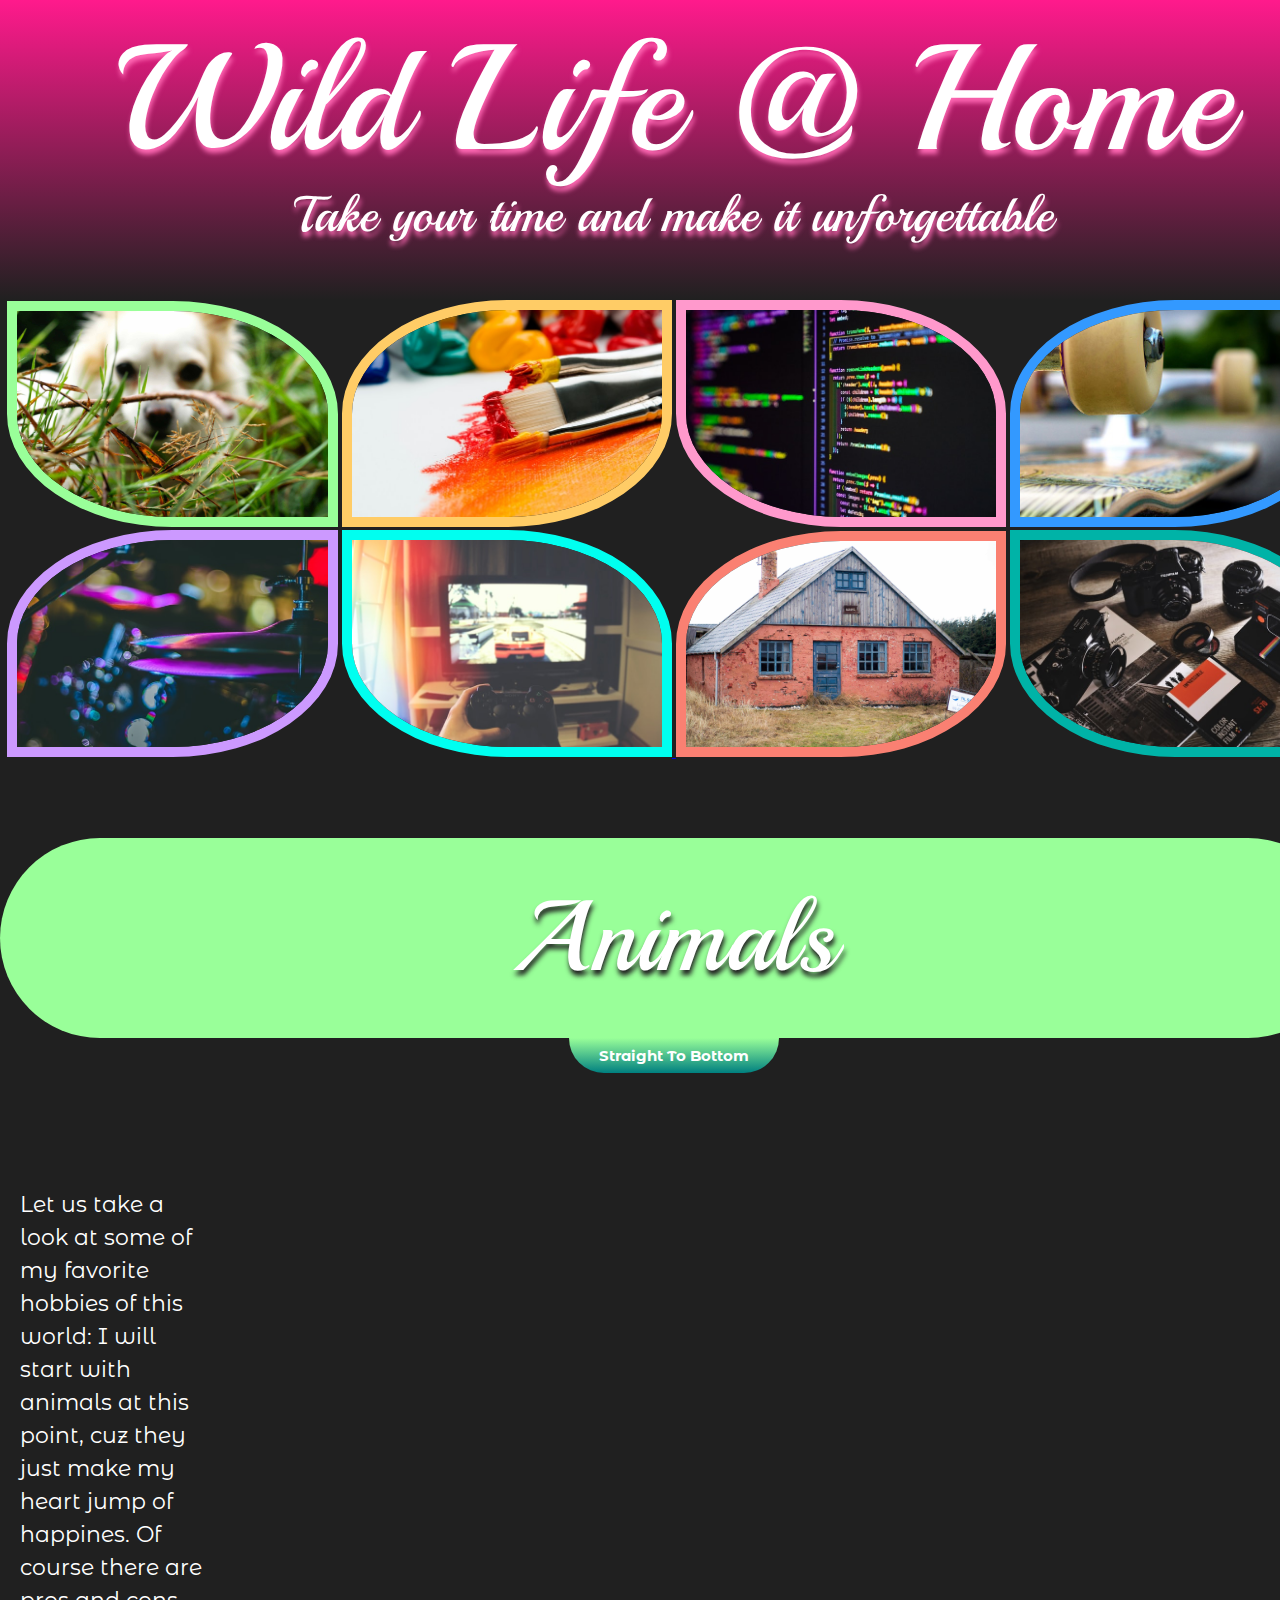
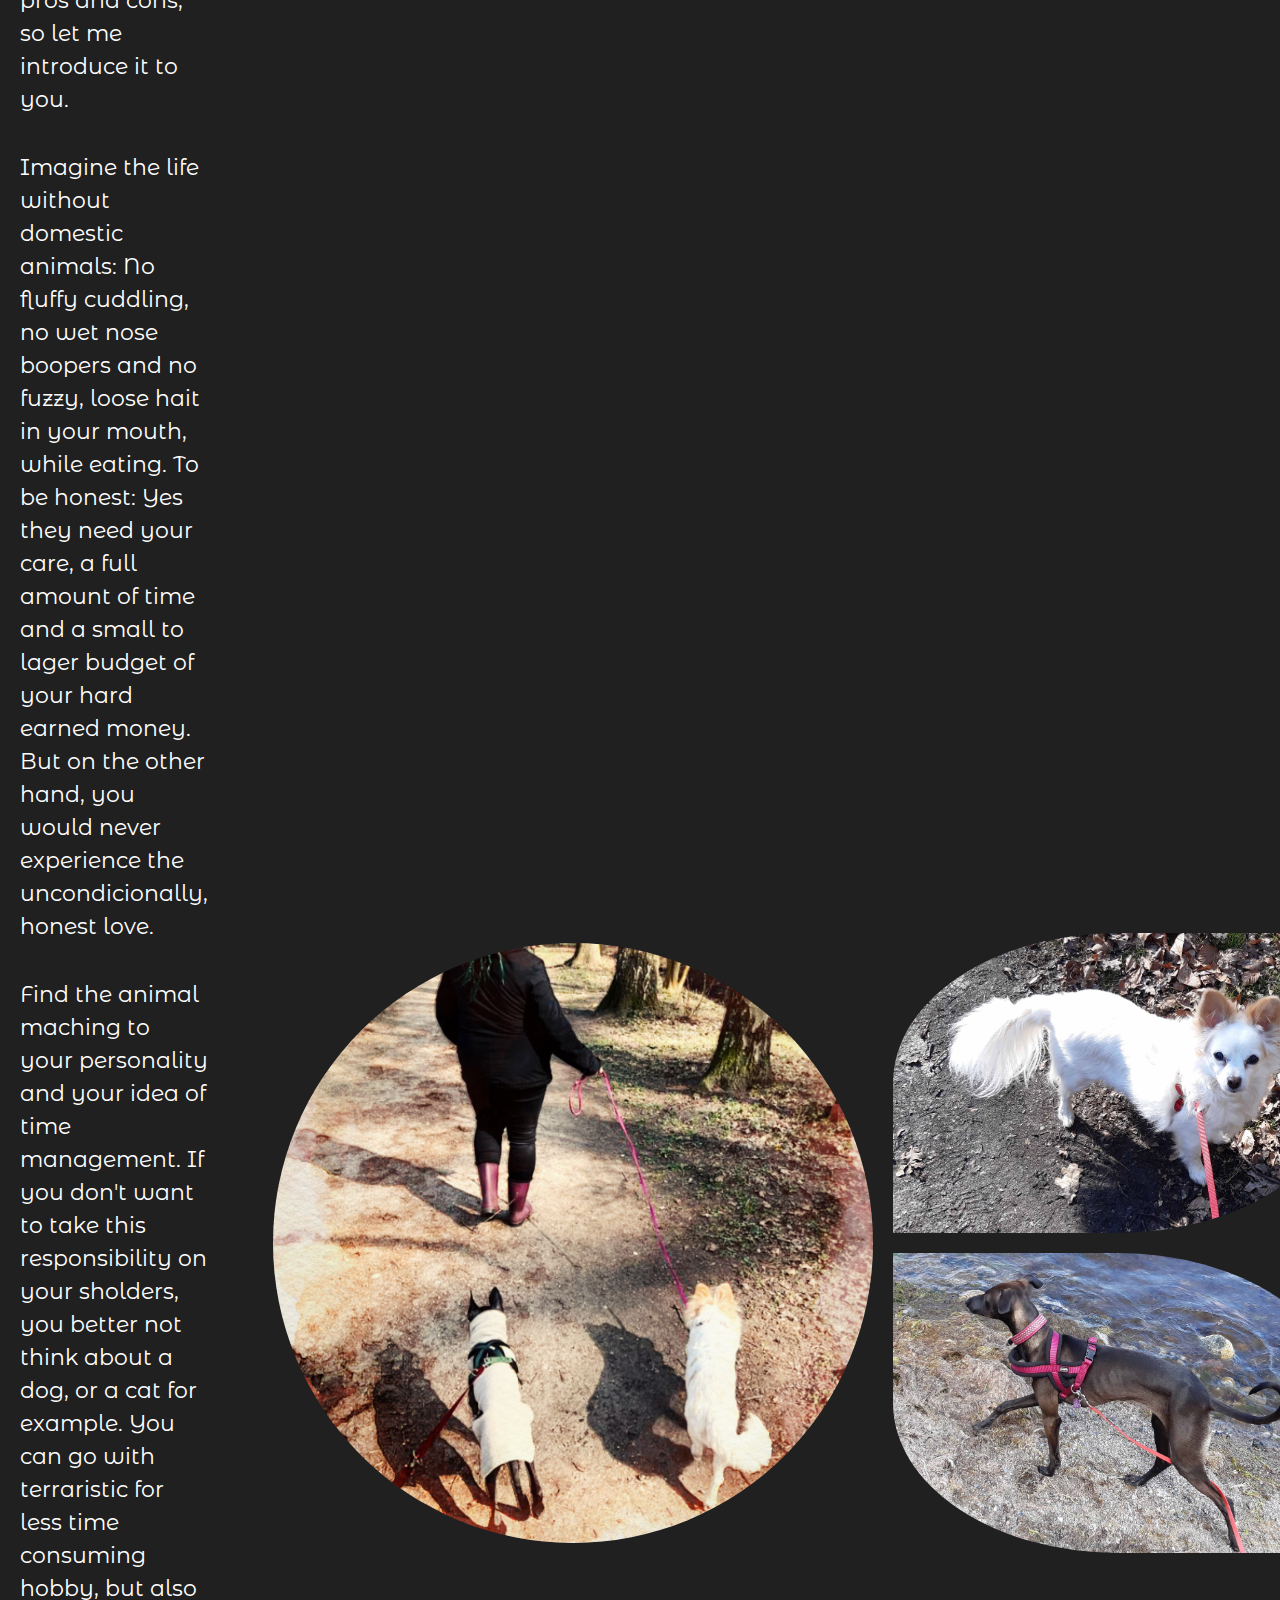
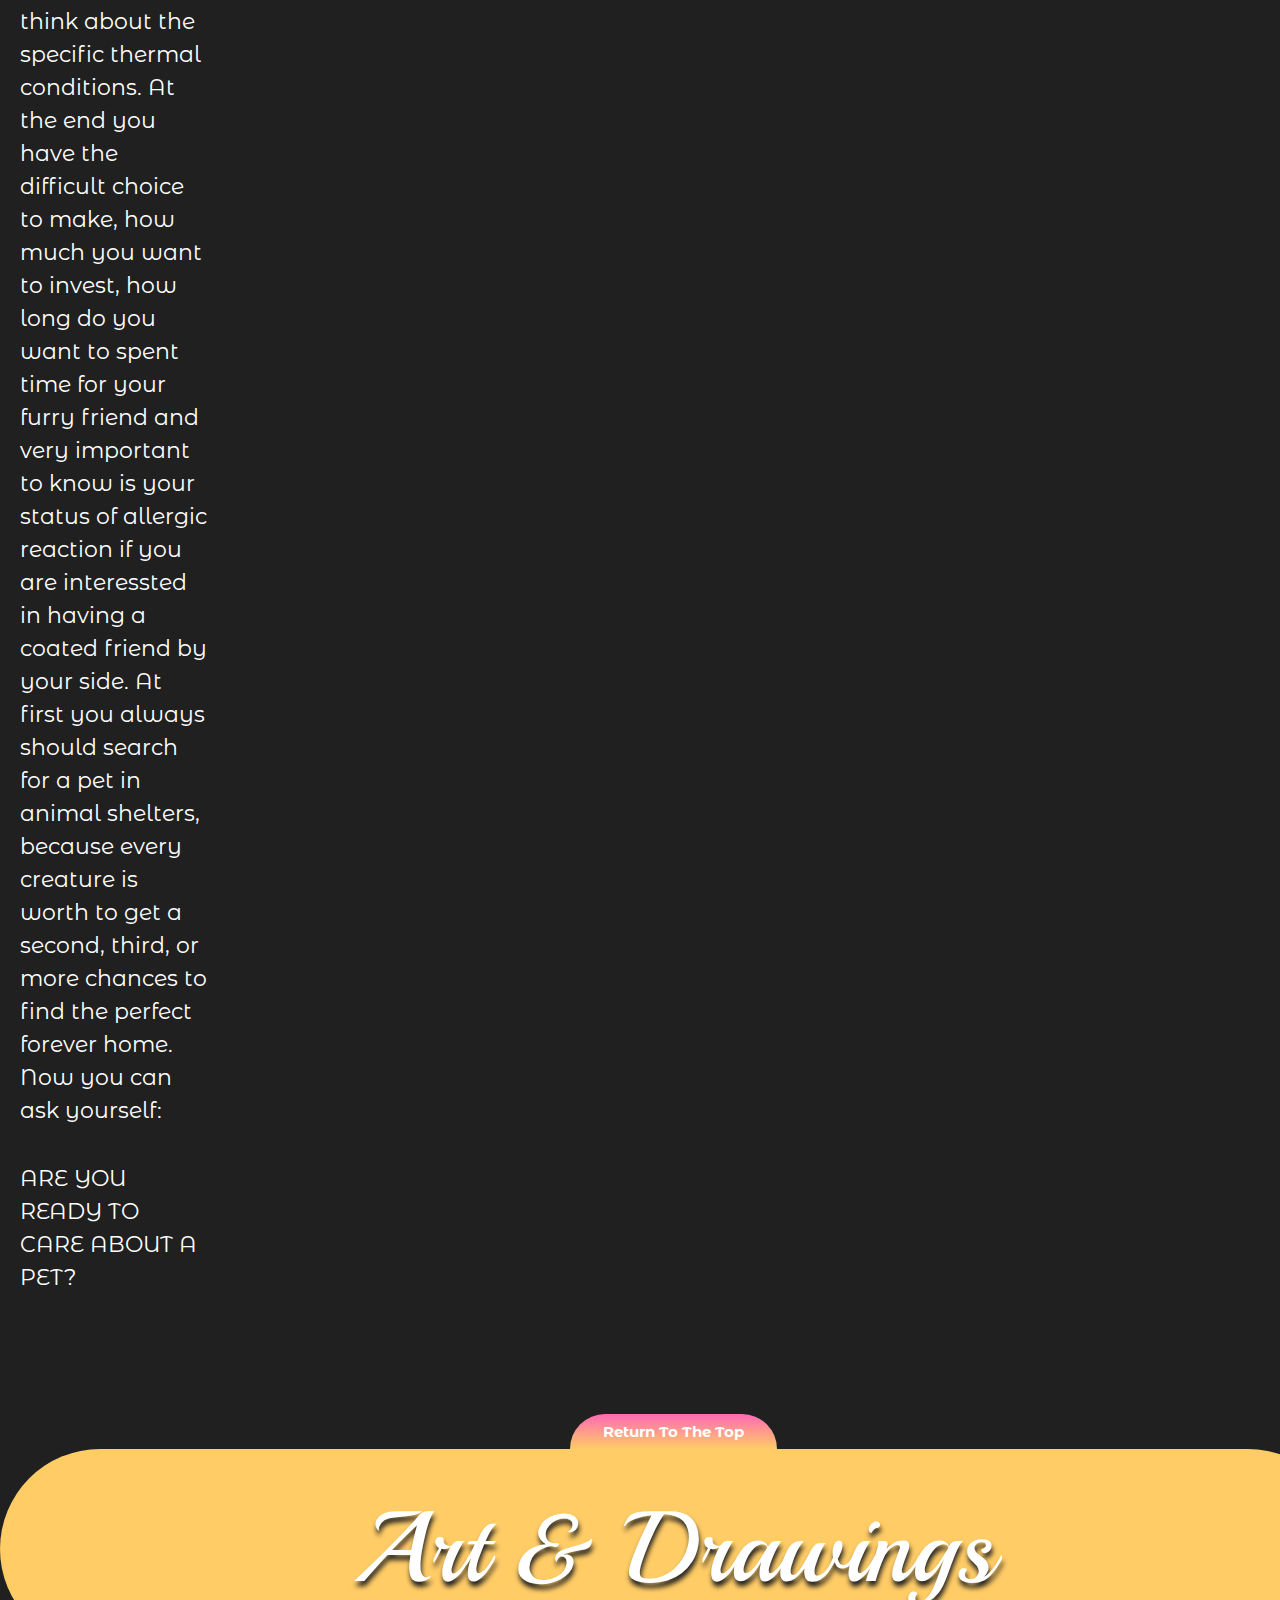
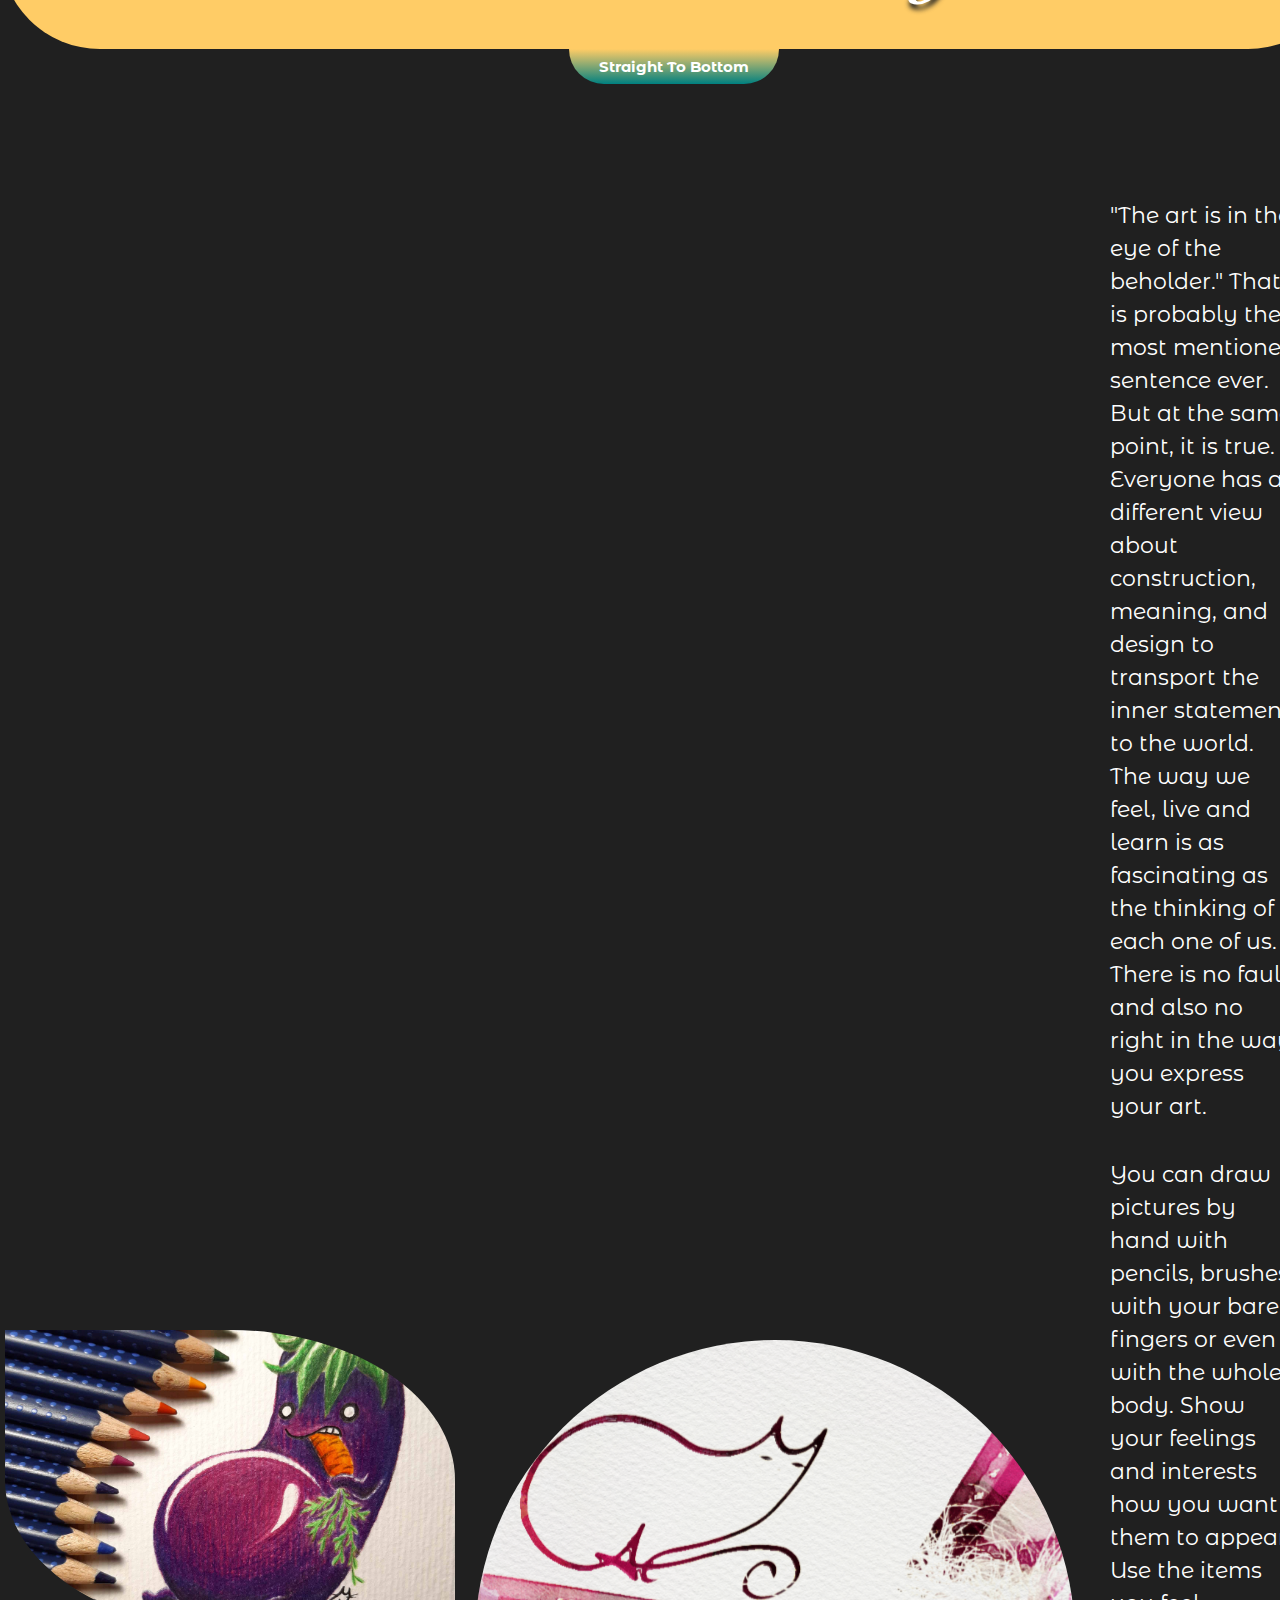
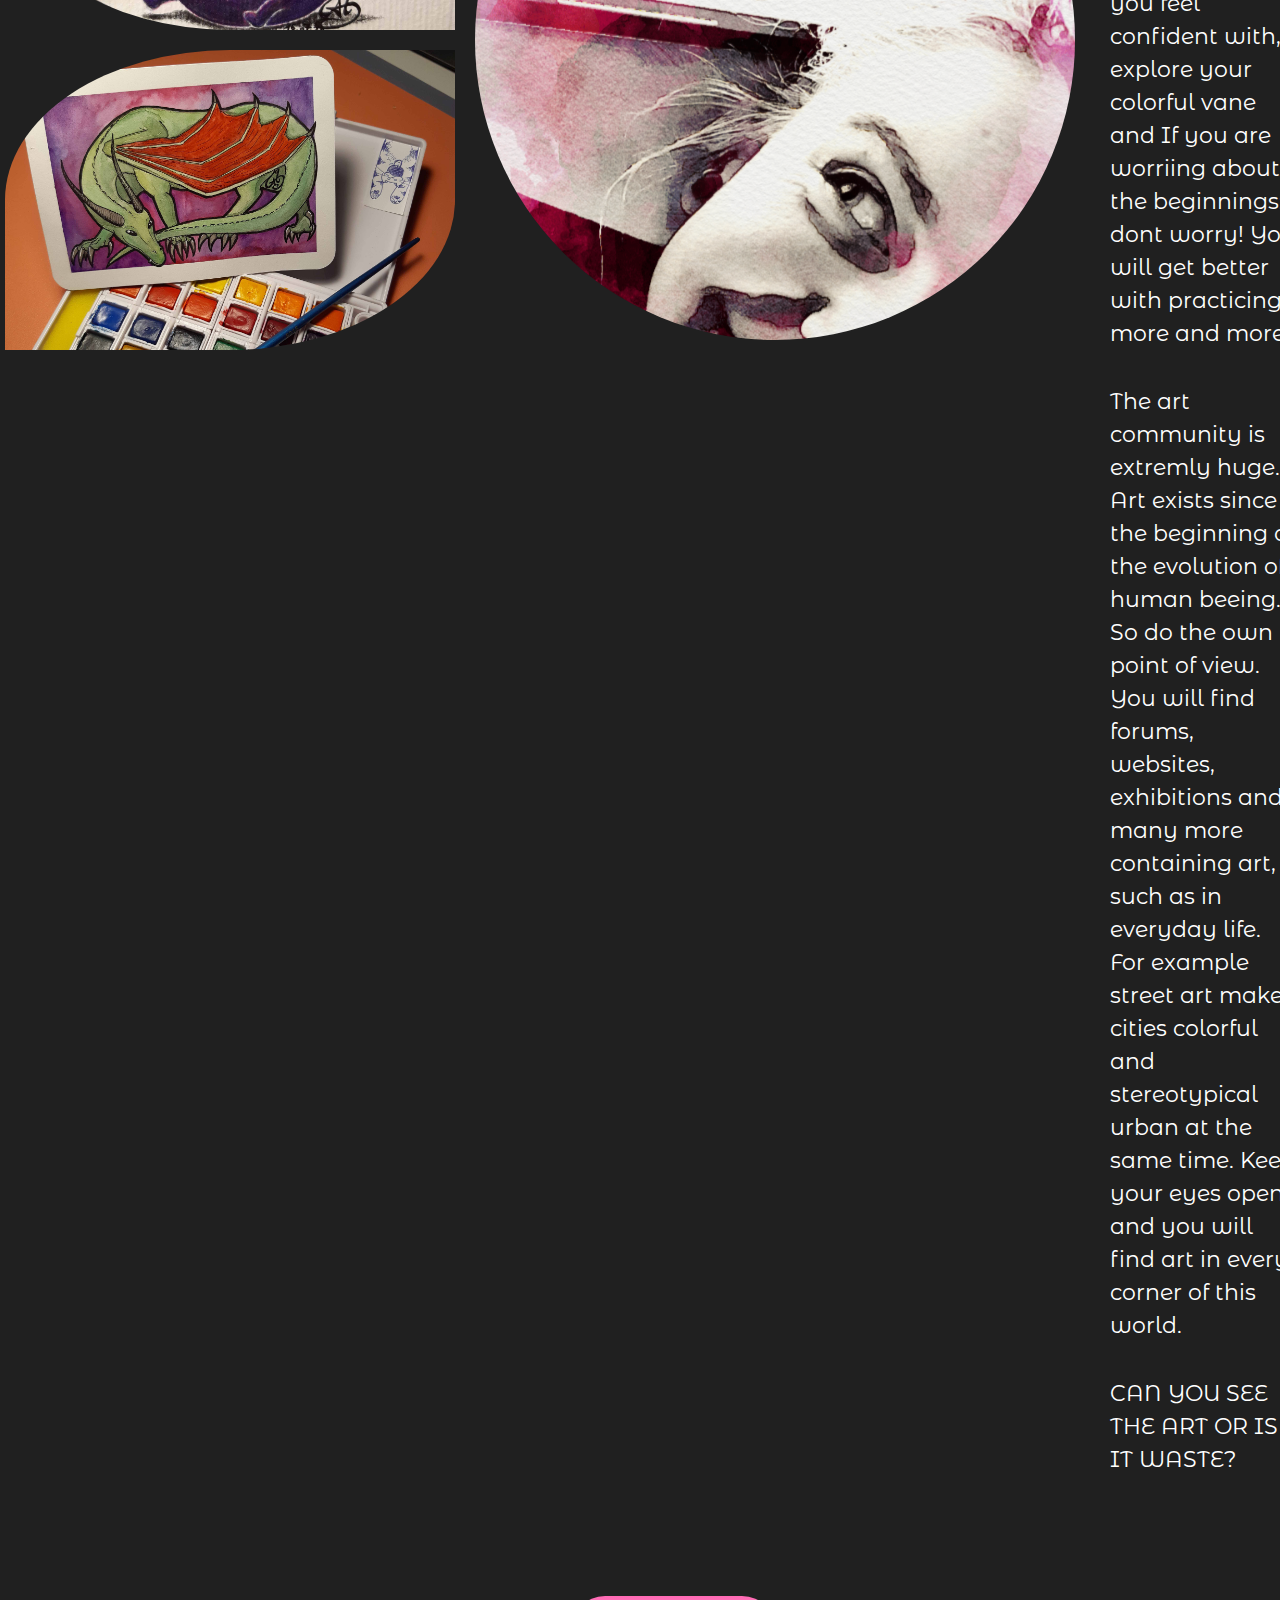
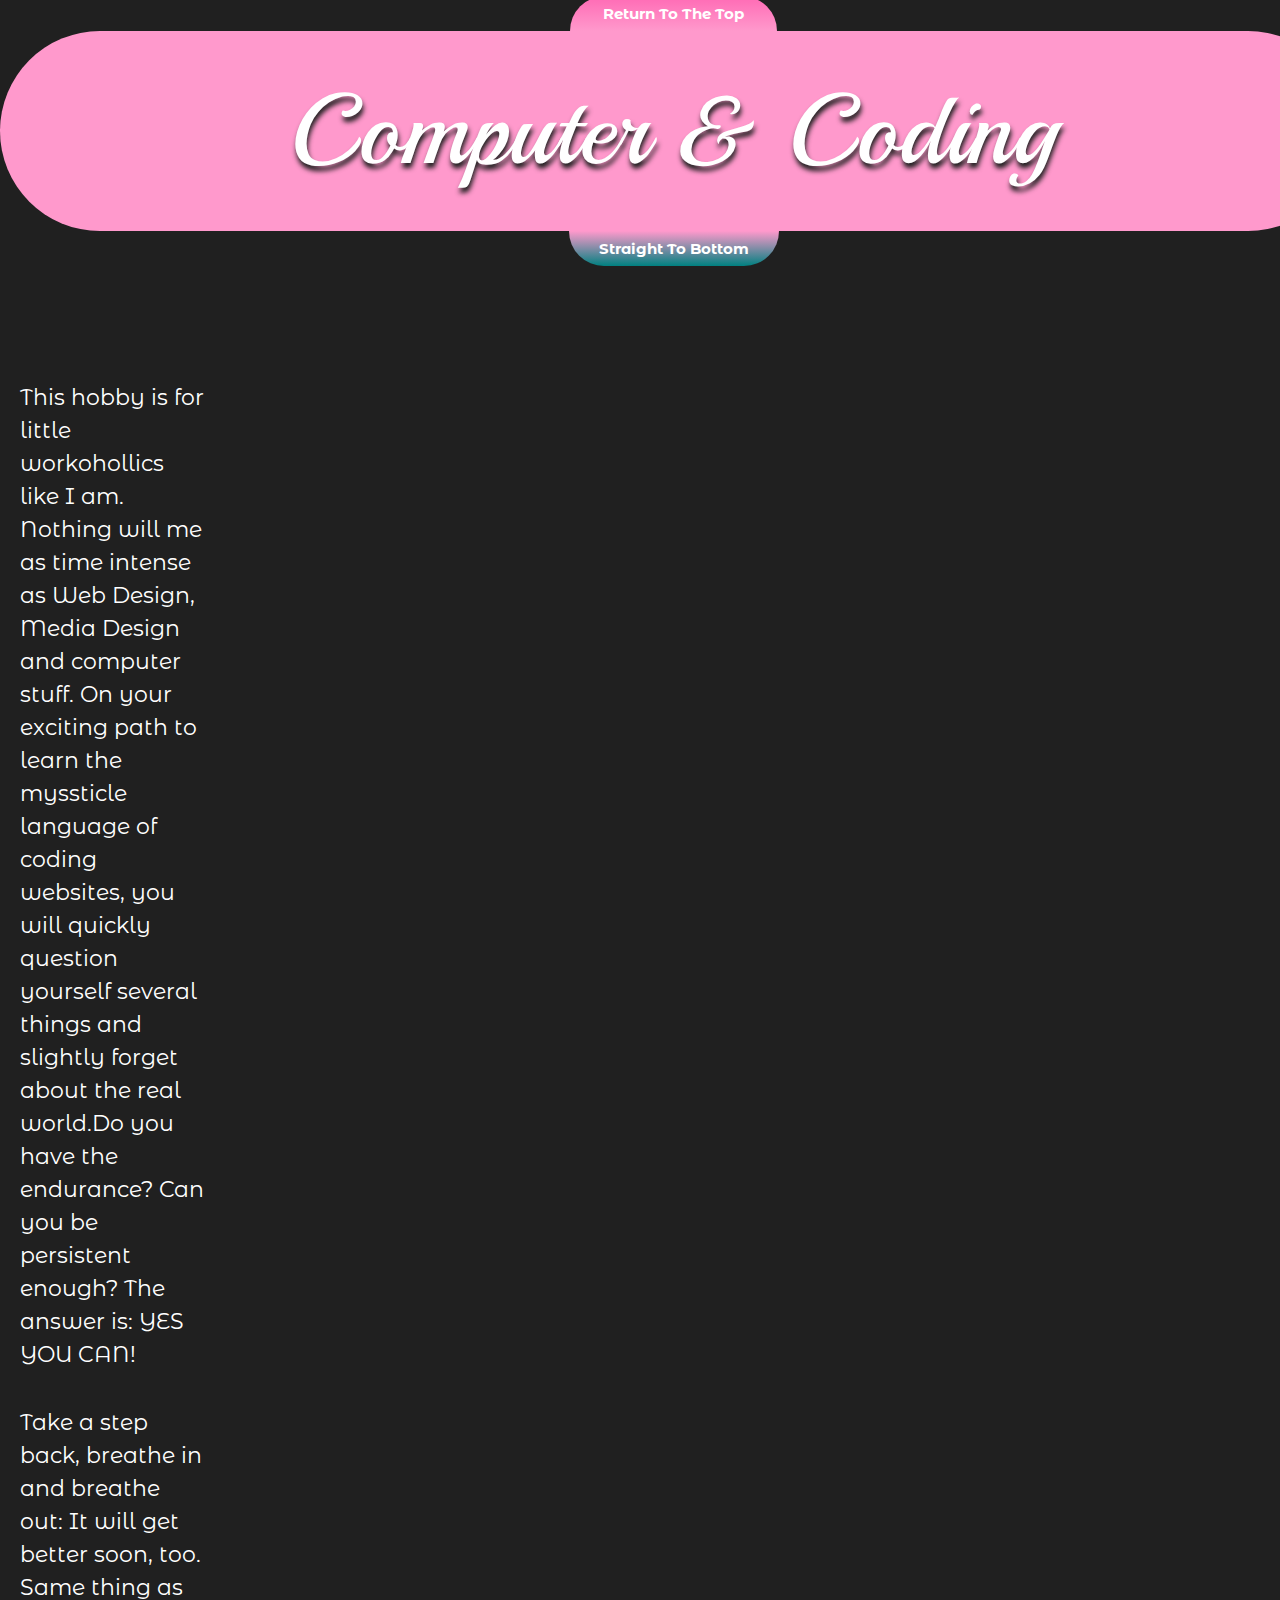
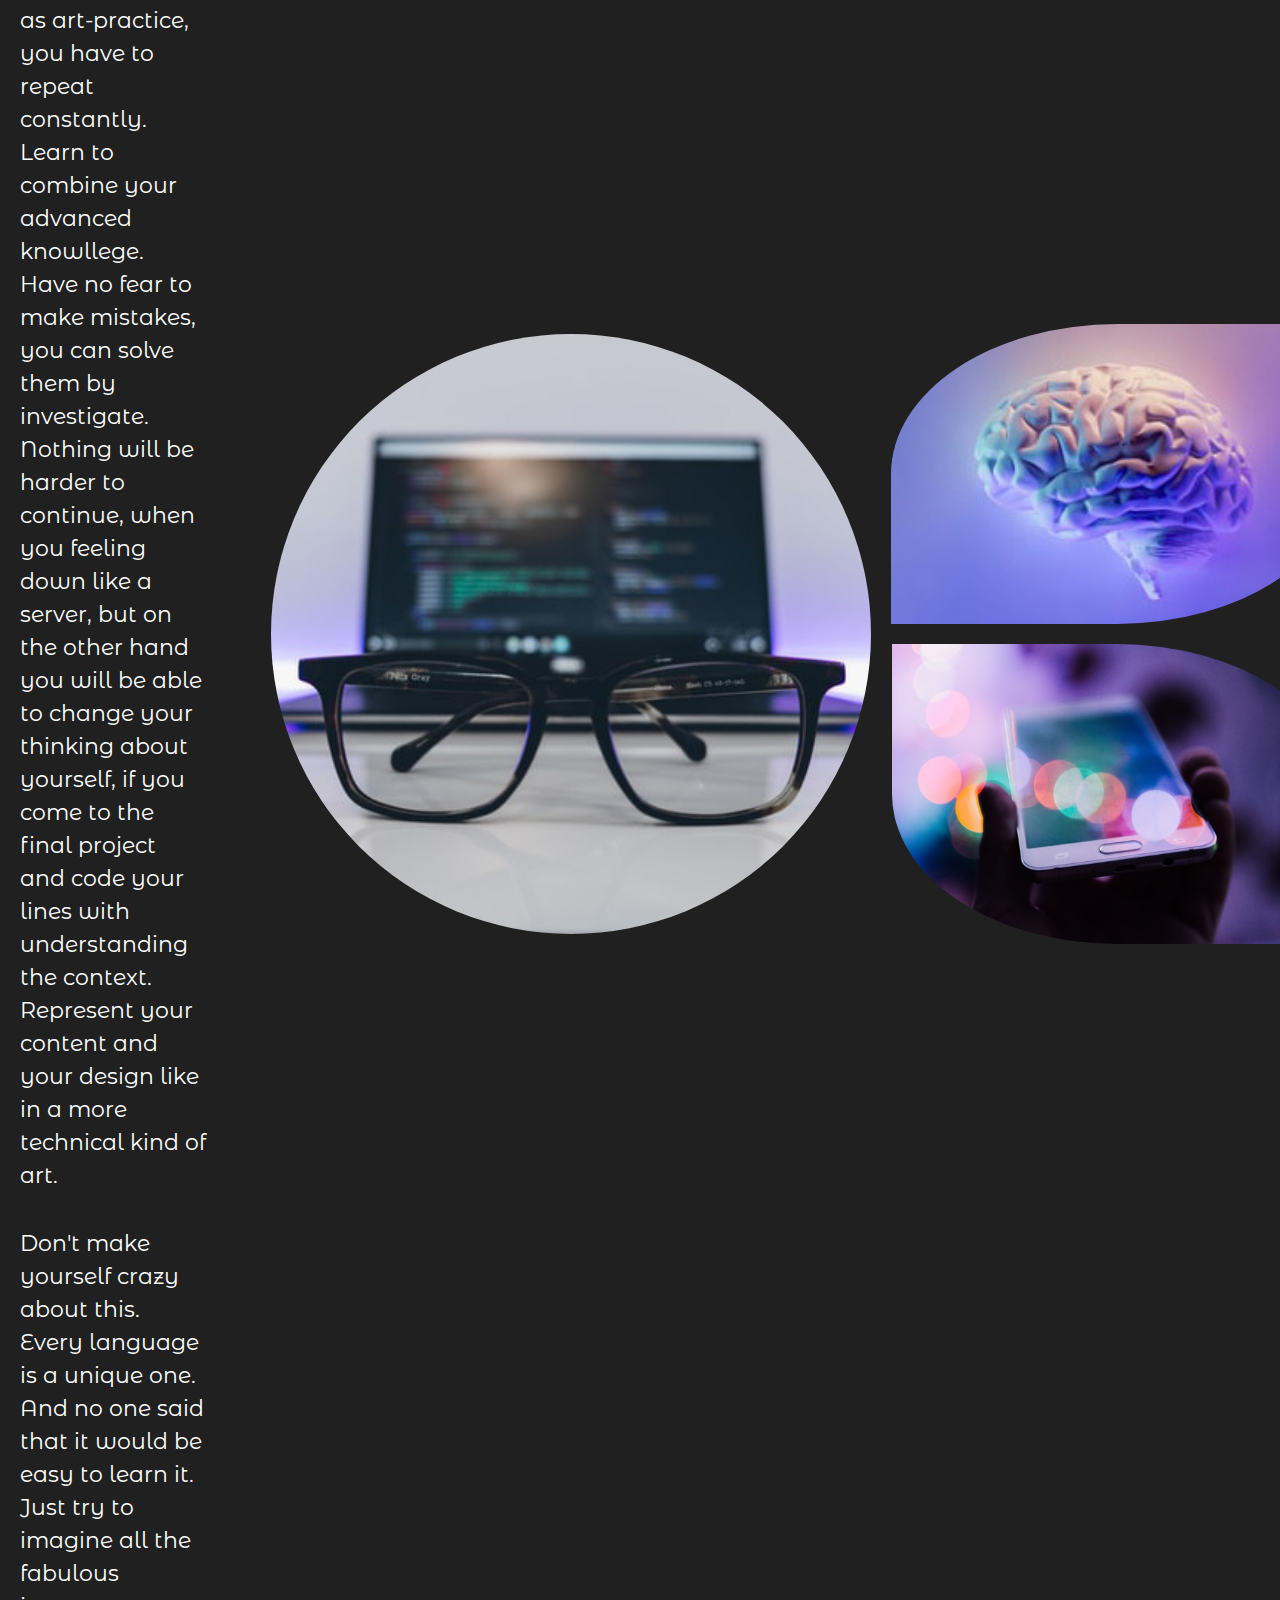
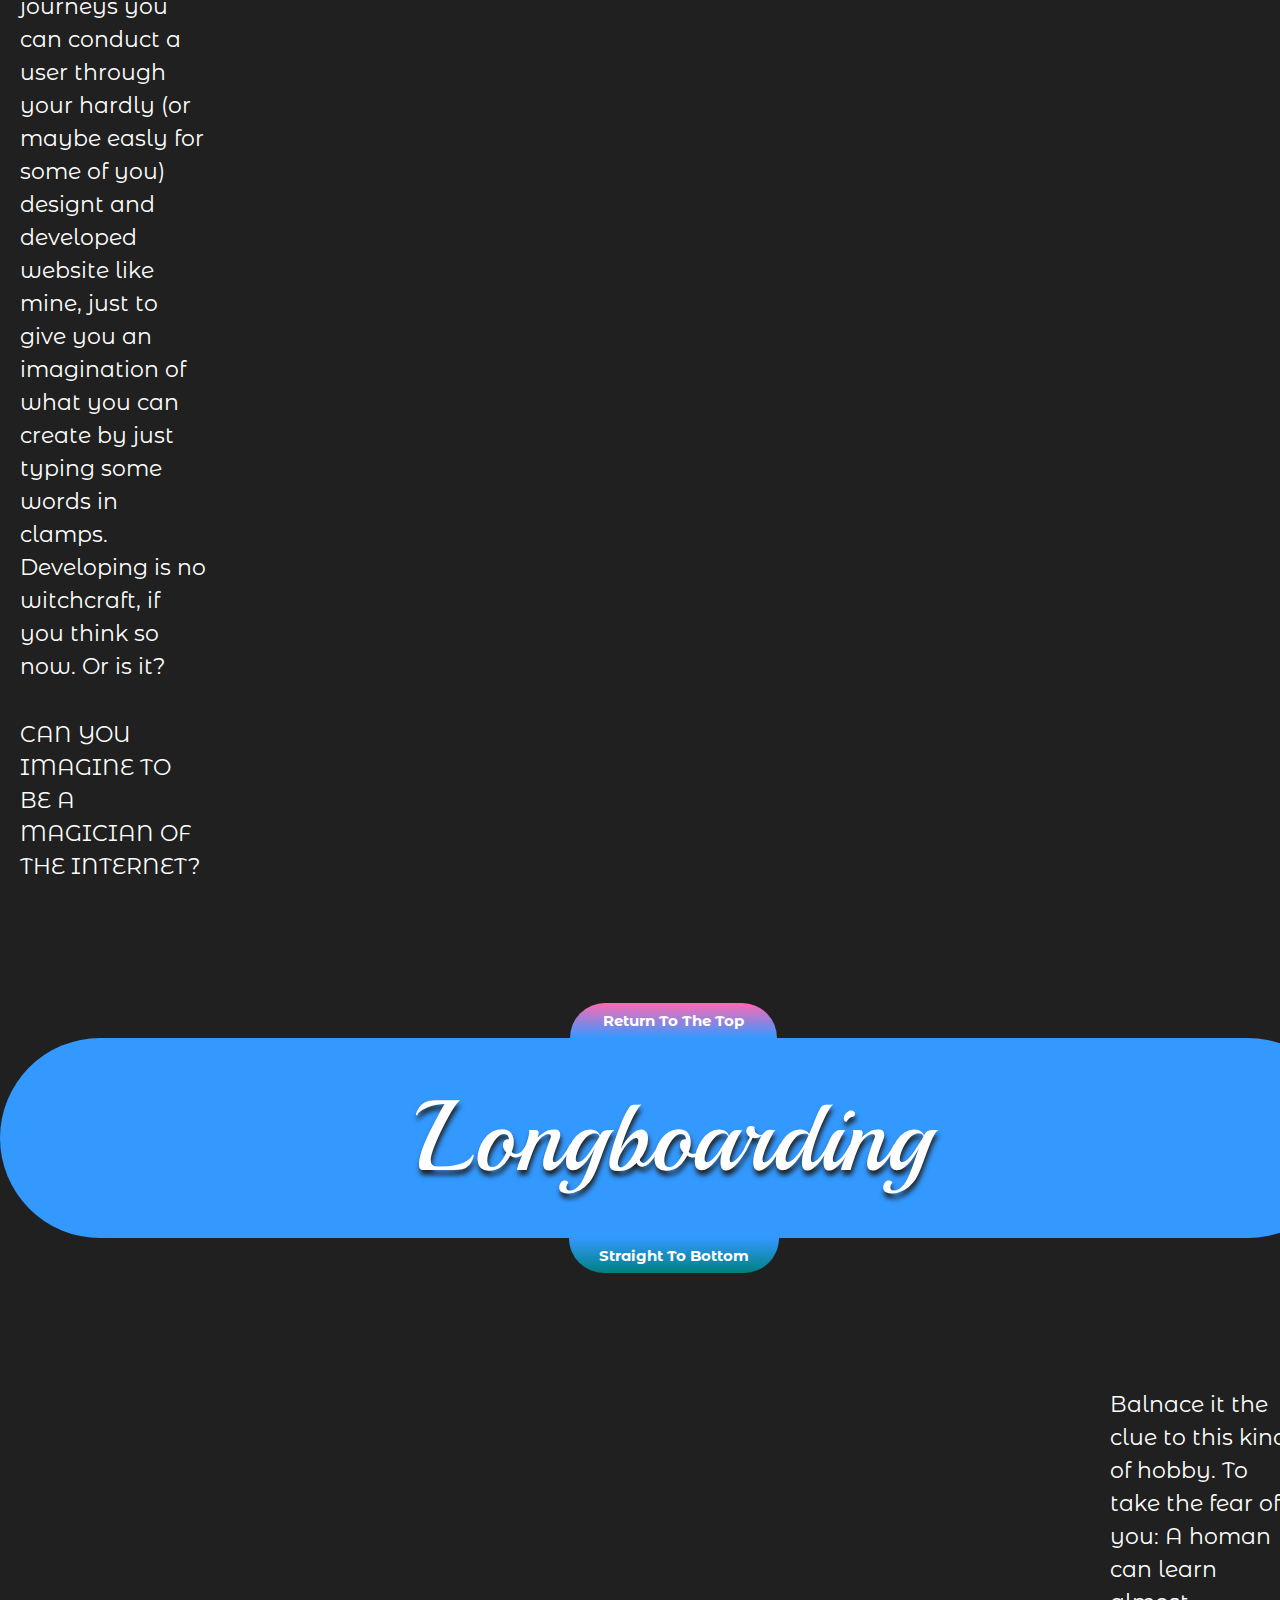
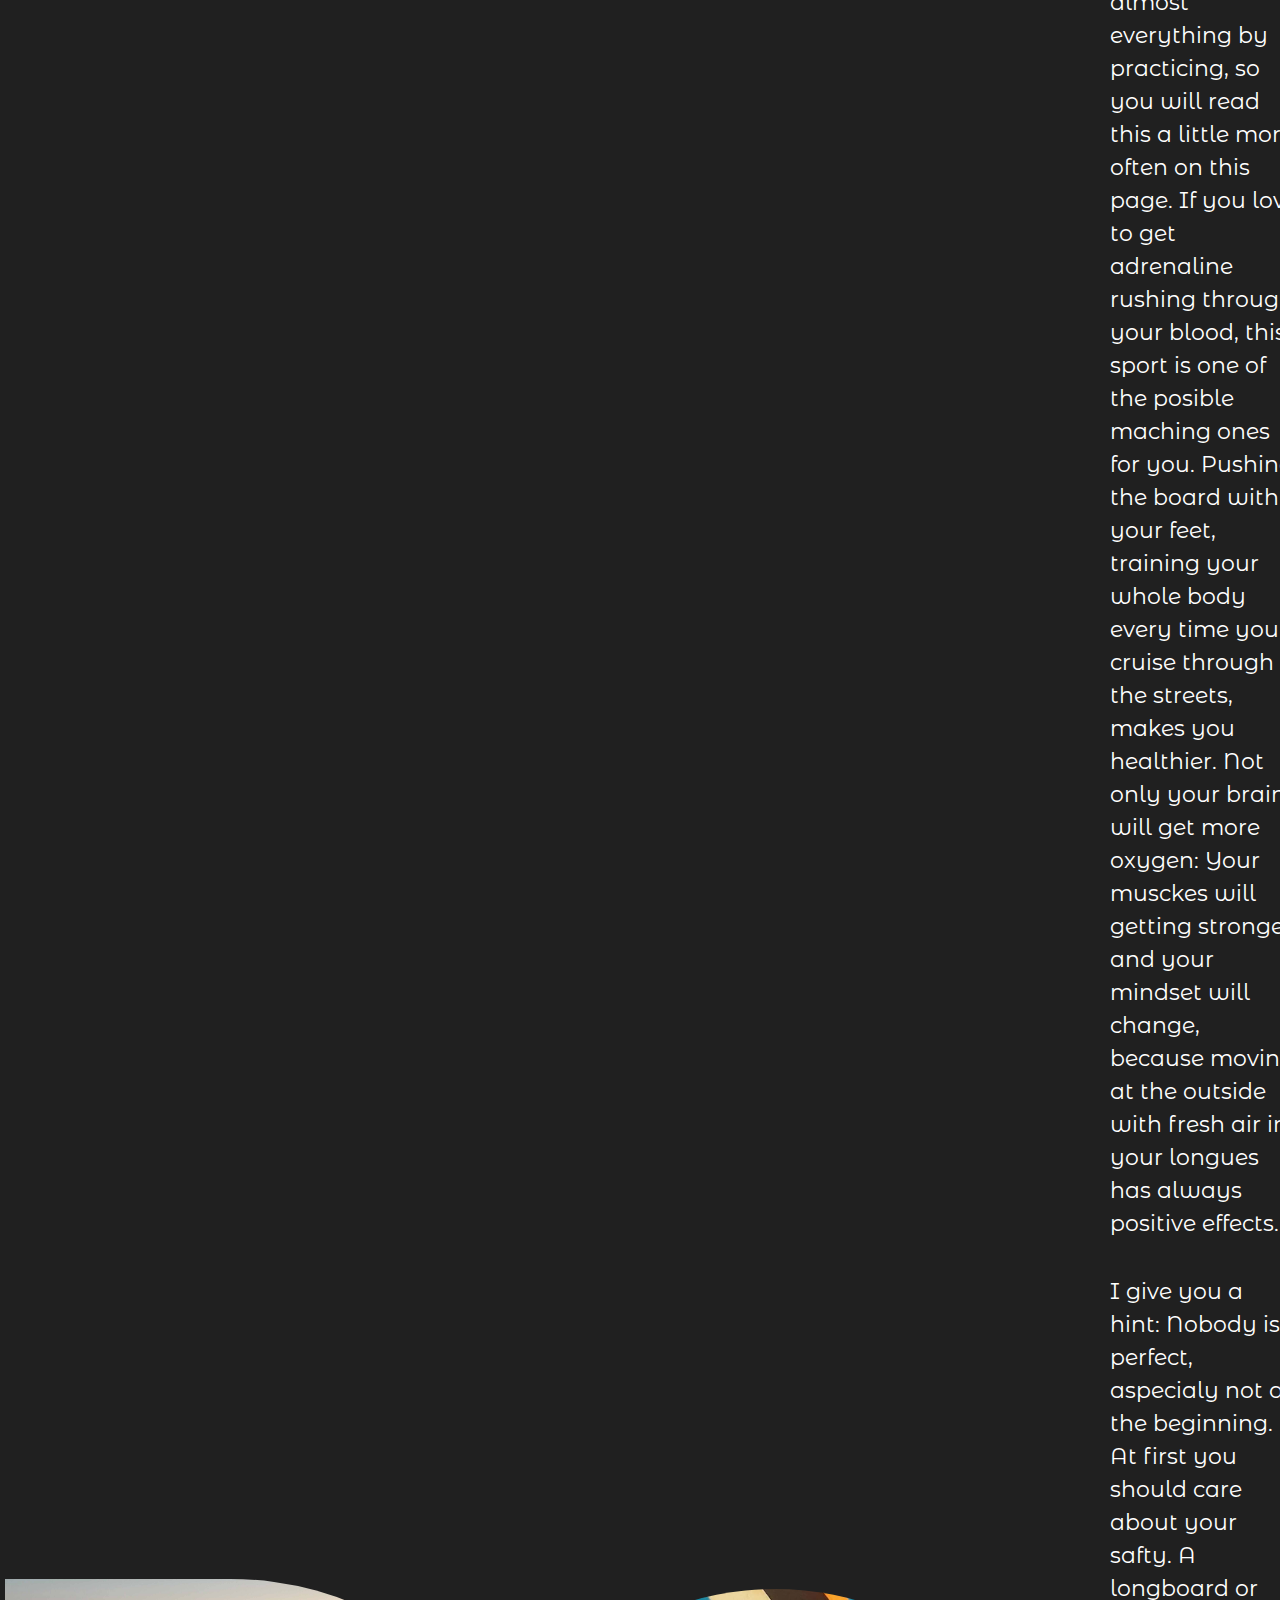
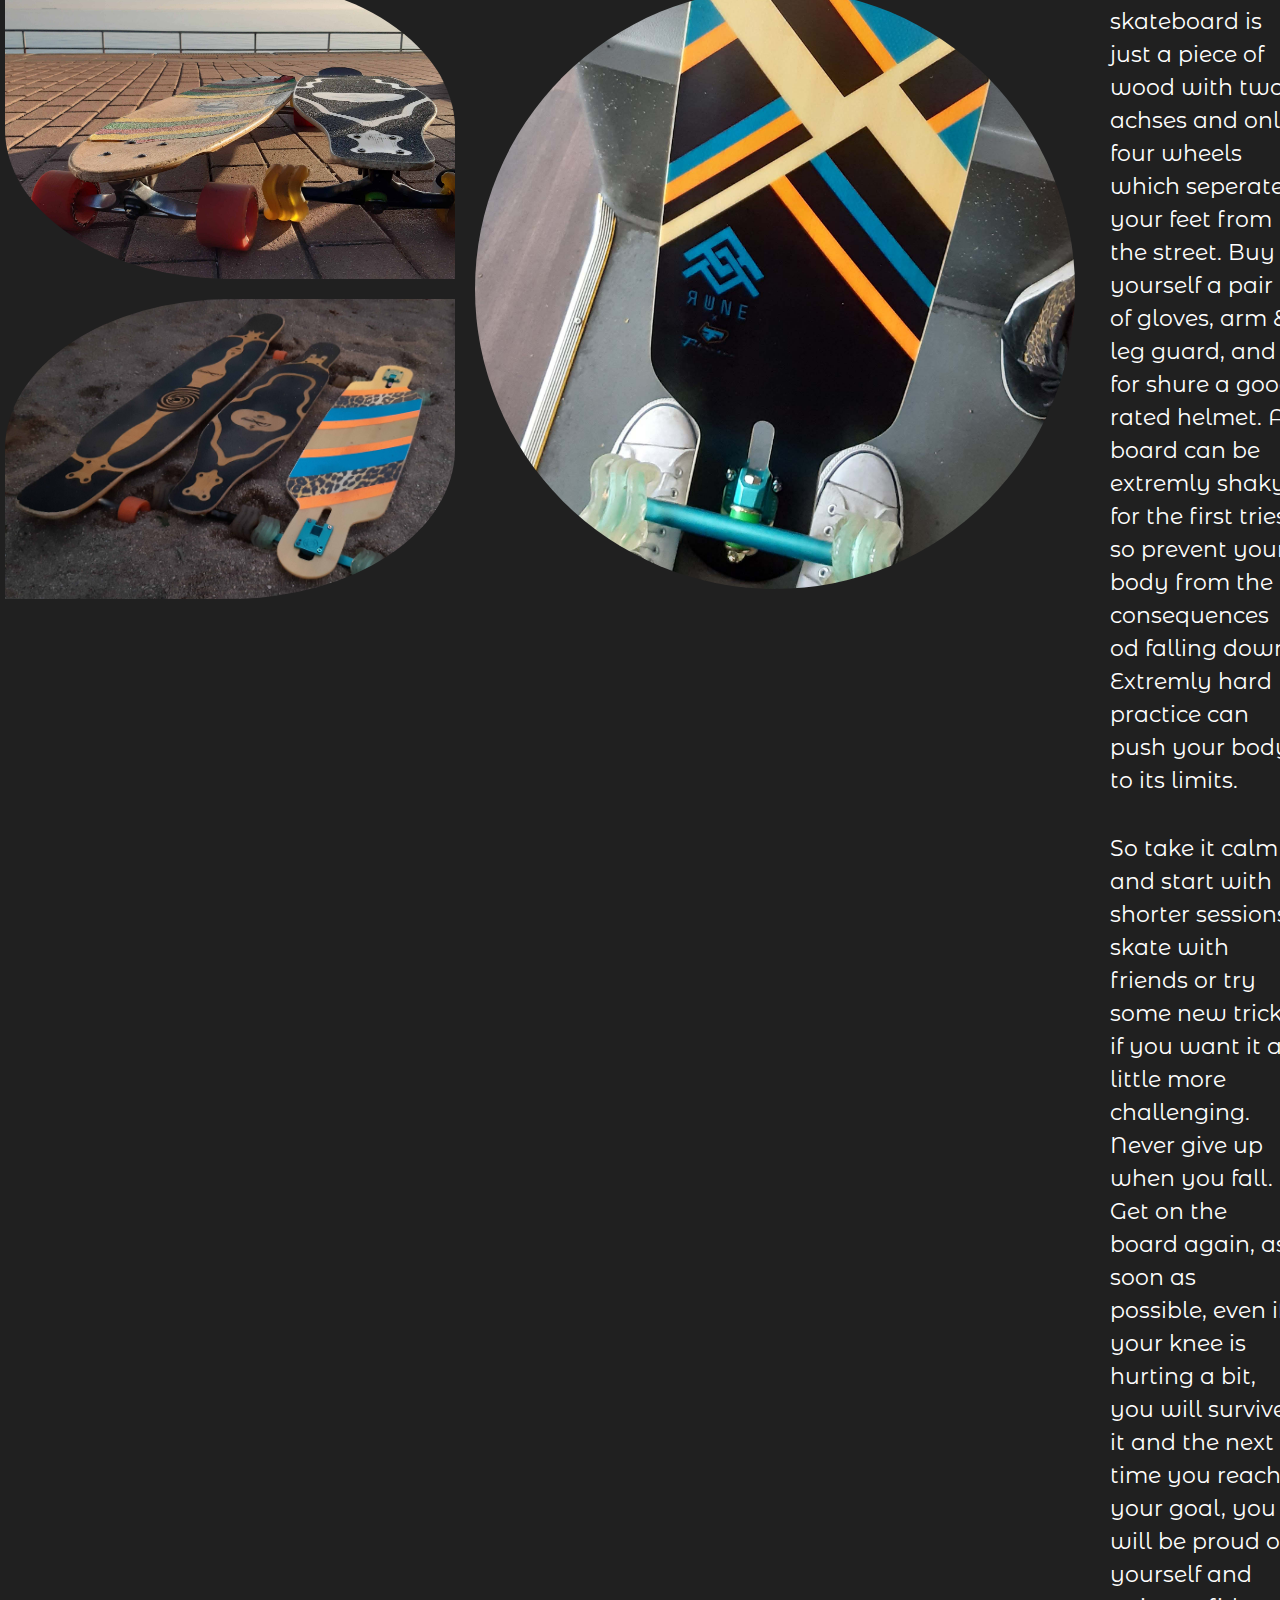
==== commit 15da2fd5: "Add files via upload" ====
--- a/index.html
+++ b/index.html
@@ -525,7 +525,7 @@
       <div id="salmon-box" class="content-box-left">
         <div class="sub text-left">
           <p>
-            Who doeasn't like to travel? Ok, I think there are some peoples that
+            Who doesn't like to travel? Ok, I think there are some people that
             really don't like traveling a lot. But on the other hand you don't
             need to feel guilty, if you want to see the world for your own,
             touch the sand with your own bare feet and breathe the soft moosed
